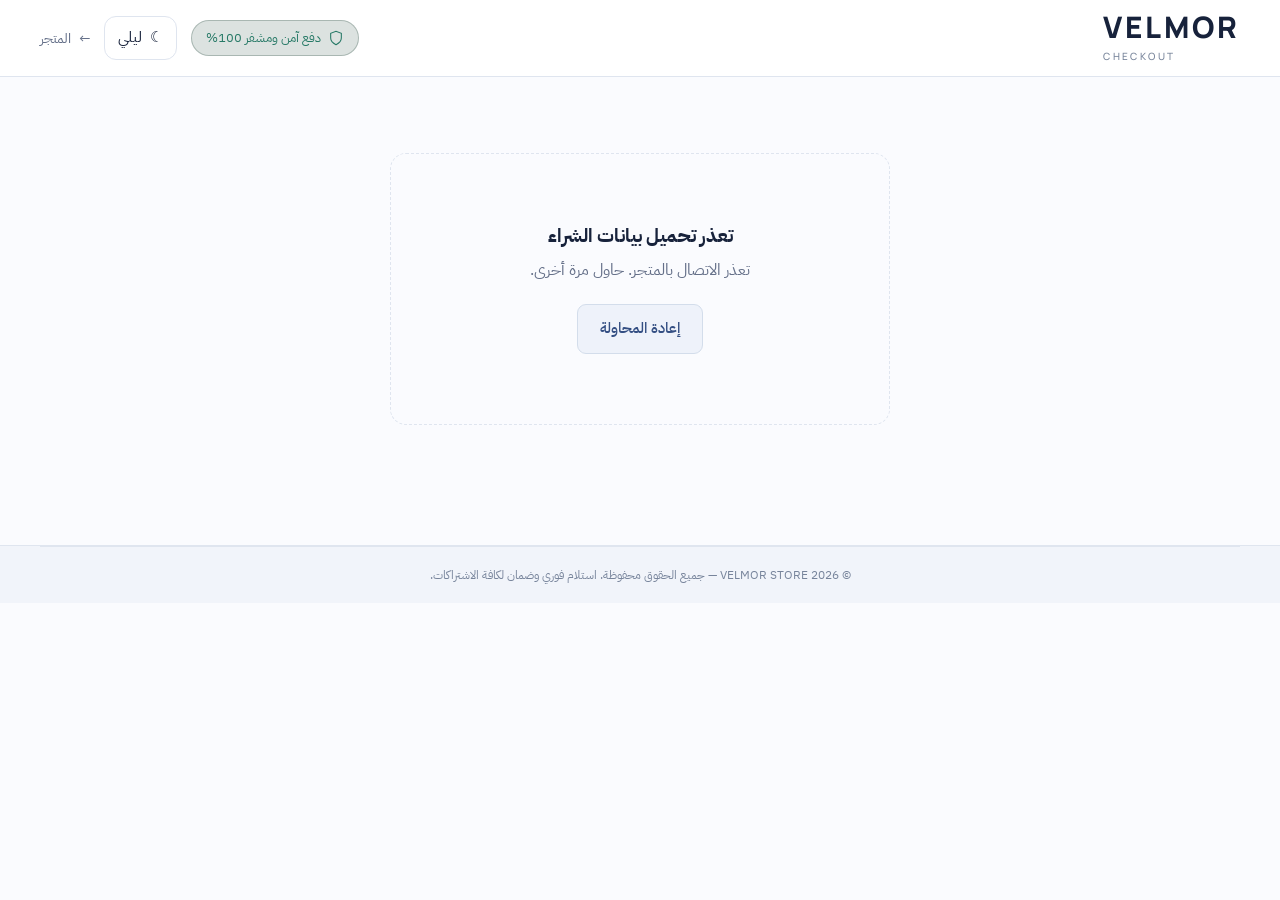
==== checkout.html @ 2fef89a9 "feat: dedicated checkout page, guest checkout, payment cards, obsidian dark theme, and private admin" ====
<!doctype html>
<html lang="ar" dir="rtl">
<head>
  <meta charset="utf-8">
  <meta name="viewport" content="width=device-width,initial-scale=1">
  <meta name="theme-color" content="#090d16">
  <title>VELMOR — إتمام الشراء والدفع السريع</title>
  <meta name="description" content="صفحة الشراء المباشر والدفع الآمن لاشتراكات VELMOR الرقمية.">
  <meta name="robots" content="noindex,nofollow">
  <link rel="icon" href="/velmor.jpg">
  <script src="/assets/theme.js"></script>
  <link rel="stylesheet" href="/assets/store.css">
  <script src="/assets/checkout.js" defer></script>
</head>
<body class="checkout-page">
  <header class="checkout-header">
    <div class="container">
      <a class="wordmark" href="/" dir="ltr">VELMOR<small>CHECKOUT</small></a>
      <div class="row" style="gap:14px;">
        <span class="checkout-secure-badge">
          <svg viewBox="0 0 24 24" style="width:16px;height:16px;"><path d="M12 22s8-4 8-10V5l-8-3-8 3v7c0 6 8 10 8 10z"/></svg>
          دفع آمن ومشفر 100%
        </span>
        <button class="theme-toggle icon-button" data-theme-toggle aria-label="تبديل الوضع">☾</button>
        <a href="/" class="checkout-back-link">
          <span aria-hidden="true">←</span> المتجر
        </a>
      </div>
    </div>
  </header>

  <main>
    <div id="checkout-app" class="container checkout-body">
      <div class="loading-state">جاري تجهيز بيانات الدفع…</div>
    </div>
  </main>

  <footer>
    <div class="container footer-bottom" style="justify-content:center;text-align:center;">
      <span>© <span id="year"></span> VELMOR STORE — جميع الحقوق محفوظة. استلام فوري وضمان لكافة الاشتراكات.</span>
    </div>
  </footer>

  <div id="toast" role="status" aria-live="polite"></div>
</body>
</html>
---- assets/store.css ----
@import url('https://fonts.googleapis.com/css2?family=IBM+Plex+Sans+Arabic:wght@400;500;600;700&family=Manrope:wght@400;500;600;700;800&display=swap');
:root{color-scheme:dark;--bg:#0a0a0c;--panel:#121215;--raised:#19191e;--text:#f2f2f4;--muted:#aaaab4;--line:#2a2a30;--accent:#6685ff;--accent-strong:#365cf5;--danger:#ff8f99;--success:#8cdbc2;font:16px 'IBM Plex Sans Arabic',sans-serif}
*{box-sizing:border-box}html{scroll-behavior:smooth;scroll-padding-top:108px}body{margin:0;background:var(--bg);color:var(--text);line-height:1.7}button,input,select,textarea{font:inherit}button,a{touch-action:manipulation}button{cursor:pointer;color:inherit;background:none;border:0}button:disabled{opacity:.5;cursor:not-allowed}a{color:inherit;text-decoration:none}input,select,textarea{min-width:0;color:var(--text);background:#101013;border:1px solid var(--line);border-radius:10px;padding:12px 14px;width:100%}textarea{resize:vertical;min-height:110px}:focus-visible{outline:2px solid var(--accent);outline-offset:3px}input[type=checkbox]{width:18px;height:18px;accent-color:var(--accent);vertical-align:middle}svg{width:22px;height:22px;fill:none;stroke:currentColor;stroke-width:1.6;flex-shrink:0}h1,h2,h3,p{margin:0}h1,h2,h3{line-height:1.35}img{max-width:100%}.container{width:min(1280px,calc(100% - 80px));margin-inline:auto}.announcement{background:#17171b;border-bottom:1px solid var(--line);font-size:.875rem;color:#c1c1c9}.announcement .container{display:flex;justify-content:space-between;padding-block:8px;gap:12px}.announcement-end{color:#92929e}.site-header{background:#0a0a0ce8;backdrop-filter:blur(18px);position:sticky;top:0;z-index:20;border-bottom:1px solid var(--line)}.header-row{display:flex;align-items:center;justify-content:space-between;gap:28px;min-height:92px}.wordmark{font:800 1.85rem/1.05 Manrope,sans-serif;letter-spacing:.1em;display:inline-block;flex-shrink:0}.wordmark sup{font-size:.75rem;letter-spacing:0;vertical-align:top;margin-inline-start:4px}.wordmark small{display:block;font:500 .625rem/1.8 Manrope,sans-serif;letter-spacing:.4em;margin-top:5px;color:var(--muted)}.desktop-nav{display:flex;gap:34px;align-items:center;color:var(--muted)}.desktop-nav a,.desktop-nav button{padding:16px 0;font-size:.9375rem}.desktop-nav .active{color:var(--text)}.header-actions{display:flex;align-items:center;gap:24px}.icon-button{display:inline-flex;align-items:center;gap:8px;font-size:.9375rem;min-height:44px}.cart-button{border:1px solid var(--line);padding:10px 14px;border-radius:10px;display:flex;align-items:center;gap:10px;font-size:.9375rem}.cart-button b{background:#2b2b34;min-width:23px;height:23px;border-radius:5px;font:600 .8125rem/23px Manrope;text-align:center}.hero{display:grid;grid-template-columns:1.03fr 1fr;gap:70px;padding-block:62px 48px;align-items:center}.eyebrow{font-size:.8125rem;letter-spacing:.06em;color:var(--muted);margin-bottom:15px}.eyebrow[dir=ltr]{font-family:Manrope;letter-spacing:.17em;font-size:.75rem}.hero h1{font-size:clamp(2.75rem,4.4vw,4rem);font-weight:600;line-height:1.24;letter-spacing:-.04em}.hero h1 span{color:#9fa4b5}.hero-copy>p:not(.eyebrow){color:var(--muted);max-width:430px;margin:20px 0 28px;line-height:1.9}.button{display:inline-flex;align-items:center;justify-content:center;gap:26px;border:1px solid transparent;min-height:48px;padding:11px 22px;border-radius:9px;font-size:.9375rem;font-weight:500;transition:background .18s,transform .18s}.button:hover{transform:translateY(-1px)}.primary{background:var(--accent-strong);color:white}.primary:hover{background:#456aff}.secondary{background:#1a1a20;border-color:#363640}.quiet{border-color:var(--line)}.danger{background:#391f26;color:var(--danger);border-color:#58303c}.hero-feature{border:1px solid #3b3b48;border-radius:22px;overflow:hidden;background:radial-gradient(ellipse at 45% 25%,#2c2c3c,#18181f 50%,#121216);min-height:332px;display:flex;flex-direction:column}.feature-label,.feature-foot{display:flex;align-items:center;justify-content:space-between;gap:12px;padding:21px 25px;font-size:.8125rem;color:#c1c1cc}.feature-label span[dir=ltr]{font:500 .75rem Manrope;letter-spacing:.05em}.feature-foot{border-top:1px solid #ffffff12;color:#9999a9;padding-block:14px}.feature-foot>span:last-child{color:var(--accent);font-size:1.5rem;line-height:1}.featured-loading{padding:80px 24px;color:var(--muted)}.feature-product{display:flex;align-items:center;justify-content:center;gap:32px;min-height:222px;padding:25px;width:100%;text-align:right}.feature-product img{height:118px;width:118px;object-fit:contain;filter:drop-shadow(0 14px 24px #0005)}.feature-info{max-width:240px}.feature-info h2{font:700 2rem/1.25 Manrope,'IBM Plex Sans Arabic';margin-bottom:8px;overflow-wrap:anywhere}.feature-info p{font-size:.9375rem;color:#c1c1cd}.feature-info b{display:inline-block;margin-top:15px;font:500 .8125rem Manrope;border:1px solid #ffffff25;border-radius:6px;padding:4px 8px;color:#c9cbd8}.benefit-strip{display:grid;grid-template-columns:repeat(3,1fr);padding-block:22px;border-block:1px solid var(--line);gap:20px}.benefit-strip>div{display:flex;align-items:center;gap:16px;font-size:.9375rem}.benefit-strip>div+div{border-inline-start:1px solid var(--line);padding-inline-start:28px}.benefit-strip small{display:block;color:var(--muted);font-size:.8125rem;margin-top:2px}.line-icon{font-size:1.8rem;color:#babcca}.catalog-section{padding-block:50px 60px}.section-heading{display:flex;justify-content:space-between;align-items:flex-end;gap:20px;margin-bottom:26px}.section-heading .eyebrow{margin-bottom:8px}.section-heading h2,.help-section h2{font-size:2rem;font-weight:500;letter-spacing:-.02em}.section-heading h2 span{color:var(--muted)}.item-count{font-size:.875rem;color:var(--muted)}.catalog-toolbar{display:flex;gap:14px;align-items:center;margin-bottom:18px}.search-box{display:flex;gap:10px;align-items:center;border:1px solid var(--line);padding-inline:16px;border-radius:10px;background:var(--panel);flex:1;max-width:590px;color:var(--muted)}.search-box input{border:0;background:transparent;padding-inline:0;font-size:.9375rem;min-height:48px}.search-box:focus-within{border-color:var(--accent)}.search-box input:focus{outline:0}.sort-label{margin-inline-start:auto;min-width:170px}.sort-label select{font-size:.875rem;height:50px}.availability{white-space:nowrap;font-size:.875rem;color:var(--muted);display:flex;gap:8px;align-items:center}.category-tabs{display:flex;gap:8px;overflow:auto;scrollbar-width:thin;margin-bottom:25px;padding-bottom:10px}.category-tab{white-space:nowrap;padding:9px 17px;border:1px solid var(--line);border-radius:8px;font-size:.875rem;color:var(--muted)}.category-tab:hover{border-color:#6c6c78;color:white}.category-tab.selected{color:#101014;background:#eeeef2;border-color:#eeeef2}.product-grid{display:grid;grid-template-columns:repeat(4,minmax(0,1fr));gap:20px}.product-card{border:1px solid var(--line);border-radius:14px;background:var(--panel);overflow:hidden;display:flex;flex-direction:column;transition:border-color .2s,transform .2s}.product-card:hover{border-color:#525264;transform:translateY(-3px)}.product-art{height:168px;display:flex;align-items:center;justify-content:center;position:relative;background:radial-gradient(ellipse,color-mix(in srgb,var(--brand-color,#758dff) 12%,#18181d),#151519 76%);width:100%;overflow:hidden;border-bottom:1px solid #ffffff08}.product-art img{width:78px;height:78px;object-fit:contain;transition:transform .25s}.product-art:hover img{transform:scale(1.07)}.product-art img.cover{width:100%;height:100%;object-fit:cover}.product-badge{position:absolute;top:12px;right:12px;background:#111116dd;border:1px solid #ffffff18;color:#ced0d9;font-size:.75rem;padding:3px 8px;border-radius:5px}.product-badge.soldout{color:#efacb4}.product-content{padding:20px 18px 17px;display:flex;flex-direction:column;flex:1}.product-category{font-size:.75rem;color:#9696a3;margin-bottom:5px}.product-content h3{font-size:1.05rem;font-weight:500;min-height:2.9em;overflow-wrap:anywhere}.product-content h3 button{padding:0;text-align:start;font:inherit}.product-excerpt{font-size:.875rem;color:var(--muted);display:-webkit-box;-webkit-box-orient:vertical;-webkit-line-clamp:2;overflow:hidden;margin-top:7px;min-height:2.9em}.product-meta{display:flex;gap:8px;align-items:center;font-size:.8125rem;color:#b5b5c2;margin-top:16px;padding-top:12px;border-top:1px solid #ffffff0a}.stock-dot{height:5px;width:5px;background:var(--success);border-radius:50%}.product-buy{margin-top:15px;display:flex;justify-content:space-between;align-items:center;gap:12px}.price{font:700 1.3rem Manrope,sans-serif;direction:ltr;display:inline-flex;align-items:baseline;gap:5px}.price small{font:400 .8125rem 'IBM Plex Sans Arabic'}.add-button{height:40px;min-width:40px;border:1px solid #40404c;border-radius:8px;background:#222229;display:flex;align-items:center;justify-content:center;font-size:1.4rem;line-height:1}.add-button:hover{background:var(--accent-strong);border-color:var(--accent-strong)}.loading-state,.empty-state{grid-column:1/-1;text-align:center;padding:70px 20px;border:1px dashed var(--line);border-radius:16px;color:var(--muted)}.empty-state h3{color:var(--text);margin-bottom:8px}.empty-state .button{margin-top:20px}.help-section{display:grid;grid-template-columns:.8fr 1.2fr;gap:90px;border-top:1px solid var(--line);padding-block:50px 65px}.help-section h2{margin-bottom:24px}.faq-list details{border-bottom:1px solid var(--line);padding:19px 0}.faq-list summary{cursor:pointer;padding-inline-end:30px}.faq-list p{color:var(--muted);font-size:.9375rem;line-height:1.9;padding-top:16px}footer{border-top:1px solid var(--line);background:#0e0e11}.footer-top{display:flex;align-items:center;gap:32px;padding-block:35px}.footer-top .wordmark{font-size:1.5rem}.footer-top p{color:var(--muted);font-size:.875rem}.footer-top nav{display:flex;gap:22px;flex-wrap:wrap;margin-inline-start:auto;font-size:.875rem;color:var(--muted)}.footer-top nav button{padding:0;font:inherit}.footer-bottom{display:flex;justify-content:space-between;gap:20px;border-top:1px solid var(--line);padding-block:18px;color:#888895;font-size:.75rem}.mobile-nav{display:none}.sr-only{position:absolute;width:1px;height:1px;padding:0;margin:-1px;overflow:hidden;clip:rect(0,0,0,0);white-space:nowrap;border:0}.skip-link{position:fixed;top:-100px;right:15px;z-index:100;background:var(--accent-strong);padding:10px}.skip-link:focus{top:10px}dialog{color:var(--text);background:var(--panel);border:1px solid #484852;border-radius:20px;padding:0;width:min(760px,calc(100% - 32px));max-height:90dvh;overflow:auto;box-shadow:0 30px 120px #0008}dialog::backdrop{background:#000b;backdrop-filter:blur(7px)}dialog.wide{width:min(990px,calc(100% - 32px))}.modal-header{display:flex;align-items:center;justify-content:space-between;gap:20px;padding:20px 28px;border-bottom:1px solid var(--line);position:sticky;top:0;background:var(--panel);z-index:2}.modal-header h2{font-size:1.2rem;font-weight:500}.close-button{font-size:1.8rem;line-height:1;width:36px;justify-content:center}#modal-body{padding:26px 28px}.detail-layout{display:grid;grid-template-columns:.8fr 1.2fr;gap:30px}.detail-art{background:radial-gradient(ellipse,#30303f,#1a1a22);border:1px solid var(--line);border-radius:15px;min-height:260px;display:flex;justify-content:center;align-items:center;padding:25px}.detail-art img{max-height:250px;object-fit:contain}.detail-layout h3{font-size:1.65rem;margin-block:8px 18px}.detail-facts{display:grid;gap:9px;margin-block:20px}.detail-facts>div{display:flex;justify-content:space-between;gap:20px;font-size:.875rem;padding-bottom:8px;border-bottom:1px solid var(--line)}.detail-facts span:first-child{color:var(--muted)}.product-description{line-height:1.95;font-size:1rem;white-space:pre-wrap;overflow-wrap:anywhere;padding-block:22px}.product-description a{color:var(--accent);text-decoration:underline}.product-description blockquote{margin:0;padding-inline:18px;border-inline-start:2px solid var(--accent)}.detail-tabs{display:flex;gap:24px;border-bottom:1px solid var(--line);margin-top:25px}.detail-tabs button{padding:12px 0;color:var(--muted)}.detail-tabs button[aria-selected=true]{color:var(--text);border-bottom:2px solid var(--accent)}.full{width:100%}.form-grid{display:grid;gap:18px}.form-grid label,.field{display:block;font-size:.875rem}.form-grid label>input,.form-grid label>textarea,.form-grid label>select,.field>input,.field>select,.field>textarea{margin-top:6px}.form-grid small,.hint{display:block;color:var(--muted);font-size:.8125rem;line-height:1.8}.form-error{color:var(--danger);font-size:.9375rem;white-space:pre-wrap}.form-error:empty{display:none}.notice{padding:15px 18px;border:1px solid #384269;background:#1a2038;border-radius:10px;color:#c2cfff;font-size:.875rem;margin-bottom:20px}.notice.success{background:#172823;border-color:#2c574a;color:var(--success)}.form-tabs{display:flex;border-bottom:1px solid var(--line);margin-bottom:24px}.form-tabs button{flex:1;padding:12px}.form-tabs button.selected{border-bottom:2px solid var(--accent);color:var(--accent)}.text-button{color:var(--accent);text-decoration:underline;padding:0;font-size:.875rem}.stack{display:grid;gap:16px}.row{display:flex;align-items:center;justify-content:space-between;gap:16px}.muted{color:var(--muted)}.cart-item{display:grid;grid-template-columns:55px 1fr auto;gap:16px;padding:18px 0;border-bottom:1px solid var(--line);align-items:center}.cart-item img{width:50px;height:50px;object-fit:contain}.cart-item h3{font-size:1rem}.cart-item p{font-size:.875rem;color:var(--muted)}.quantity-control{display:flex;align-items:center;border:1px solid var(--line);border-radius:8px;margin-top:10px;width:max-content}.quantity-control button{min-width:36px;min-height:36px;font-size:1.2rem}.quantity-control span{min-width:30px;text-align:center;font-family:Manrope}.purchase-summary{background:#1a1a21;padding:20px;border-radius:12px;display:grid;gap:12px;margin-top:22px}.form-inline{display:flex;gap:10px;margin-top:18px}.form-inline input{flex:1}.account-card{border:1px solid var(--line);padding:20px;border-radius:13px}.account-card h3{margin-bottom:5px;font-size:1.1rem}.account-actions{display:grid;grid-template-columns:1fr 1fr;gap:12px}.order-card{border:1px solid var(--line);border-radius:12px;padding:18px;display:grid;gap:12px}.order-card .row{flex-wrap:wrap}.order-card h3{font-size:1rem}.status{font-size:.8125rem;padding:4px 9px;border-radius:6px;background:#292936;color:#cccadf}.status.delivered,.status.approved{background:#193b2f;color:#a4e4cb}.status.pending_payment,.status.pending{background:#3a3020;color:#efd096}.status.cancelled,.status.rejected{background:#39222b;color:#efacb8}.delivery-data{white-space:pre-wrap;overflow-wrap:anywhere;background:#09090d;border:1px solid var(--line);border-radius:8px;padding:16px;direction:ltr;text-align:left;font:400 .9375rem/1.8 monospace}.payment-instructions{white-space:pre-wrap;line-height:1.9;padding:18px;border:1px solid var(--line);border-radius:10px;font-size:.9375rem}.support-message{background:#1b1b23;border-radius:10px;padding:15px;font-size:.9375rem;white-space:pre-wrap}.support-message.admin{border-inline-start:3px solid var(--accent)}#toast{position:fixed;bottom:24px;left:50%;transform:translate(-50%,20px);background:#eeeef2;color:#131318;border-radius:10px;padding:12px 24px;z-index:100;opacity:0;pointer-events:none;transition:.2s;font-size:.9375rem;max-width:calc(100% - 32px)}#toast.visible{opacity:1;transform:translate(-50%,0)}
@media(max-width:1100px){.container{width:calc(100% - 48px)}.hero{gap:30px}.desktop-nav{gap:20px}.product-grid{grid-template-columns:repeat(3,minmax(0,1fr))}.feature-product{gap:20px}.feature-info h2{font-size:1.8rem}.feature-product img{width:100px;height:100px}.footer-top{flex-wrap:wrap}.footer-top nav{margin-inline-start:0}}
@media(max-width:760px){.container{width:calc(100% - 32px)}.announcement-end,.desktop-nav{display:none}.announcement .container{justify-content:center;font-size:.75rem}.header-row{min-height:76px;gap:12px}.wordmark{font-size:1.5rem}.wordmark small{font-size:.6rem}.header-actions{gap:15px}.header-actions .icon-button span,.cart-button>span{display:none}.cart-button{padding:8px 10px}.hero{grid-template-columns:1fr;gap:25px;padding-block:35px 28px}.hero h1{font-size:3rem}.hero-copy>p:not(.eyebrow){max-width:490px;margin-block:15px 20px}.hero-feature{min-height:235px}.feature-label{padding:14px 20px}.feature-label span[dir=ltr]{font-size:.75rem}.feature-product{min-height:160px;gap:35px;padding:12px 20px}.feature-product img{width:88px;height:88px}.feature-info h2{font-size:1.65rem}.feature-foot{padding:9px 20px;font-size:.75rem}.benefit-strip{grid-template-columns:1fr;gap:16px;padding-block:20px}.benefit-strip>div+div{border:0;padding:0}.benefit-strip>div{font-size:.875rem;gap:15px}.benefit-strip small{font-size:.8125rem}.line-icon{font-size:1.5rem;width:27px}.catalog-section{padding-block:32px 35px}.section-heading h2,.help-section h2{font-size:1.7rem}.section-heading{align-items:center;margin-bottom:22px}.section-heading .eyebrow,.item-count{font-size:.8125rem}.catalog-toolbar{flex-wrap:wrap;gap:10px}.search-box{max-width:none;flex-basis:100%}.sort-label{margin:0;min-width:160px;flex:1}.availability{font-size:.875rem}.category-tabs{margin-bottom:15px}.category-tab{font-size:.875rem;padding:8px 14px}.product-grid{grid-template-columns:repeat(2,minmax(0,1fr));gap:12px}.product-art{height:132px}.product-art img{width:62px;height:62px}.product-badge{font-size:.75rem;top:9px;right:9px}.product-content{padding:13px 12px}.product-content h3{font-size:1rem}.product-excerpt{display:none}.product-meta{font-size:.75rem;margin-top:12px;gap:5px}.product-buy{margin-top:12px;gap:4px}.price{font-size:1.05rem}.price small{font-size:.75rem}.add-button{min-width:35px;height:35px}.help-section{grid-template-columns:1fr;gap:22px;padding-block:32px}.help-section h2 br{display:none}.help-section h2{margin-bottom:17px}.footer-top{gap:20px;padding-block:26px}.footer-top p{font-size:.875rem}.footer-top nav{gap:18px}.footer-bottom{font-size:.75rem;flex-direction:column;gap:4px;padding-bottom:85px}.mobile-nav{display:flex;position:fixed;bottom:0;width:100%;background:#15151bef;backdrop-filter:blur(16px);border-top:1px solid #373742;justify-content:space-around;z-index:30;padding:10px 8px max(12px,env(safe-area-inset-bottom));font-size:.875rem}.mobile-nav>*{min-height:38px;display:flex;align-items:center;padding:0 10px;gap:6px}.mobile-nav span{background:var(--accent-strong);border-radius:5px;min-width:18px;text-align:center;font-size:.75rem}#toast{bottom:85px}#modal-body{padding:22px 18px}.modal-header{padding:16px 18px}.detail-layout{grid-template-columns:1fr;gap:22px}.detail-art{min-height:170px;max-height:230px}.detail-art img{max-height:150px}.detail-layout h3{font-size:1.5rem}.cart-item{grid-template-columns:40px 1fr auto;gap:10px}.cart-item img{width:36px;height:36px}.account-actions{grid-template-columns:1fr}}
@media(prefers-reduced-motion:reduce){html{scroll-behavior:auto}*,*::before,*::after{transition:none!important;animation:none!important}}
/* VELMOR light identity */
:root{color-scheme:light;--bg:#fafbfe;--panel:#ffffff;--raised:#f1f4fa;--text:#17223b;--muted:#657089;--line:#dfe5ef;--accent:#4c64c9;--accent-strong:#365bd6;--danger:#b63e53;--success:#267966}
.announcement{background:#edf1fa;color:#4b5f86}.announcement-end{color:#637498}.site-header{background:#ffffffed}.wordmark small{color:#77849a}.cart-button{background:white}.cart-button b{background:#e9eefb;color:#3855ae}.hero h1 span{color:#4263b8}.hero-feature{border-color:#d5dfef;background:radial-gradient(ellipse at 35% 20%,#ffffff,#edf2fc 55%,#e1e9f8);box-shadow:0 14px 45px #3c5a9110}.feature-label{color:#52698d}.feature-foot{color:#637699;border-top-color:#d2ddef}.feature-foot>span:last-child{color:#4963b4}.feature-info p{color:#65789c}.feature-info b{border-color:#c2cfe7;color:#5870a0}.feature-product img{filter:drop-shadow(0 10px 20px #607fa52a)}.line-icon{color:#5c76b3}.secondary{background:#eef2fa;border-color:#d3ddeb;color:#344f83}.secondary:hover{background:#e6edf9}.primary{color:#fff}.danger{background:#fff0f3;border-color:#ecc9d2;color:#a82d46}.search-box{background:#fff}.category-tab{background:#fff}.category-tab:hover{color:#324a7c;border-color:#849bc7}.category-tab.selected{background:#263e72;color:#fff;border-color:#263e72}.product-card{background:#fff;box-shadow:0 4px 20px #23497006}.product-card:hover{border-color:#9bb0d8;box-shadow:0 12px 32px #23497012}.product-art{background:radial-gradient(ellipse,color-mix(in srgb,var(--brand-color,#758dff) 10%,white),#f3f6fc 80%);border-bottom-color:#e8edf5}.product-art img{border-radius:12px}.product-badge{background:#ffffffed;border-color:#dde5f0;color:#49617f}.product-badge.soldout{background:#fff4f5;color:#9b4658}.product-category{color:#77849a}.product-meta{border-top-color:#edf0f6;color:#65748e}.add-button{background:#edf2fc;border-color:#d3ddee;color:#31519d}.add-button:hover{color:#fff}.help-section{background:transparent}footer{background:#f1f4fa}.footer-bottom{color:#77849b}.mobile-nav{background:#fffffff0;border-top-color:#d8e1ef}.mobile-nav span{color:white}input,select,textarea{background:#fff;border-color:var(--line);color:var(--text)}dialog{background:#fff;border-color:#d2ddef;box-shadow:0 30px 120px #213b6a30}dialog::backdrop{background:#233b6b55}.detail-art{background:radial-gradient(ellipse,#fff,#edf2fb);border-color:#dde5f2}.purchase-summary{background:#f1f4fb}.quantity-control{background:#fff}.delivery-data{background:#f4f7fc;border-color:#dce4f2;color:#213c68}.notice{background:#edf3ff;border-color:#cbd9f5;color:#3a589a}.notice.success{background:#edf8f2;border-color:#c2dfd0;color:#256c50}.status{background:#eef0f8;color:#5d6588}.status.pending_payment,.status.pending{background:#fff4dd;color:#8a631d}.status.delivered,.status.approved{background:#e9f6ee;color:#2a7454}.status.cancelled,.status.rejected{background:#fceef1;color:#ac4560}.support-message{background:#f2f5fc}.support-message.admin{background:#edf2ff}.form-tabs button.selected{color:#3d5db8}#toast{background:#263f73;color:white;border:1px solid #3c568b}
.admin-body{background:#f7f9fd}.admin-sidebar,.admin-topbar{background:#fff}.admin-sidebar nav button{color:#697892}.admin-sidebar nav button.selected{background:#edf2fe;border-color:#cfdbf4;color:#3354a3}.admin-sidebar nav button span:first-child{color:#8794ac}.admin-panel,.stat-card{background:#fff}.admin-panel th{background:#f4f7fc;color:#6b7994}.admin-panel td{border-bottom-color:#edf1f8}.admin-panel tbody tr:hover{background:#f9fbff}.admin-login{background:#fff;border-color:#dae3f1;box-shadow:0 20px 70px #385b9110}.admin-alert{background:#fff6e3;border-color:#eddcbd;color:#86632c}.admin-compact{color:#63718e}.review-block{background:#f8faff;border-color:#dfe7f5}.receipt-image{background:#f4f7fc}.inline-note{background:#edf1fa;color:#526486}.admin-sidebar{box-shadow:none}
@media(max-width:760px){.admin-sidebar.open{box-shadow:-30px 0 100px #314b7040}.feature-label span[dir=ltr]{font-size:.75rem}}

/* Digital subscription storefront and optional navy night theme. */
body:not(.admin-body){padding-bottom:100px}.header-row{direction:rtl}.header-row>.wordmark{order:0;margin-inline-end:auto}.header-actions{order:2}.desktop-nav{order:1}.subscription-intro{display:block;padding-block:36px 24px}.subscription-intro .hero-copy{max-width:820px}.subscription-intro h1{font-size:clamp(2rem,3.5vw,3.1rem)}.subscription-intro h1 br{display:none}.subscription-intro h1 span{margin-inline-start:12px}.subscription-intro .hero-copy>p:not(.eyebrow){max-width:650px;margin:14px 0 18px}.subscription-intro .button,.subscription-intro .eyebrow{display:none}.benefit-strip{margin-top:0;padding-block:18px}.catalog-section{padding-top:30px}.category-tabs{margin:18px 0 24px;scroll-margin-top:125px}.add-button{width:auto;min-width:100px;padding:9px 14px;font-size:.875rem;white-space:nowrap}.theme-toggle{border:1px solid var(--line);border-radius:12px;padding:8px 13px;min-height:44px}.bottom-nav{position:fixed;bottom:16px;left:50%;transform:translateX(-50%);width:min(620px,calc(100% - 32px));display:grid;grid-template-columns:repeat(5,1fr);z-index:25;border:1px solid var(--line);background:#fffffff2;box-shadow:0 8px 35px #34517a1c;border-radius:20px;padding:7px;backdrop-filter:blur(18px)}.bottom-nav>a,.bottom-nav>button{display:flex;flex-direction:column;align-items:center;justify-content:center;gap:3px;padding:7px 3px;min-height:56px;border-radius:13px;font-size:.875rem;color:var(--muted)}.bottom-nav .selected{background:#edf2ff;color:var(--accent-strong)}.bottom-nav svg{width:21px;height:21px}.admin-theme-toggle{position:fixed;bottom:20px;left:20px;z-index:45;background:var(--panel);color:var(--text);box-shadow:0 5px 24px #34517a20}.payment-amount{font-weight:600;line-height:1.8}.payment-target{direction:ltr;unicode-bidi:isolate;overflow-wrap:anywhere}.source-note{font-size:.875rem;color:var(--muted)}
:root[data-theme=dark]{color-scheme:dark;--bg:#090d16;--panel:#0e1626;--raised:#141f33;--text:#f0f4fc;--muted:#8b9bb4;--line:#1c2a42;--accent:#7b9cff;--accent-strong:#3b68f5;--danger:#ff8597;--success:#4ade80}
[data-theme=dark] body,[data-theme=dark] .admin-body{background:var(--bg);color:var(--text)}[data-theme=dark] .site-header{background:#090d16f0;border-bottom-color:var(--line)}[data-theme=dark] .announcement,[data-theme=dark] footer,[data-theme=dark] .purchase-summary,[data-theme=dark] .support-message{background:#0c1322;color:var(--muted);border-color:var(--line)}[data-theme=dark] .announcement-end,[data-theme=dark] .hero h1 span{color:#93b4ff}[data-theme=dark] .product-card,[data-theme=dark] dialog,[data-theme=dark] .admin-sidebar,[data-theme=dark] .admin-topbar,[data-theme=dark] .admin-panel,[data-theme=dark] .stat-card,[data-theme=dark] .admin-login{background:var(--panel);border-color:var(--line);box-shadow:0 8px 28px #00000030}[data-theme=dark] .product-art,[data-theme=dark] .detail-art{background:radial-gradient(ellipse at center,#1c2b45 0%,#0f1828 85%);border-color:var(--line)}[data-theme=dark] .product-art img,[data-theme=dark] .detail-art img{background:#f0f4fc;border-radius:18px;padding:8px}[data-theme=dark] input,[data-theme=dark] select,[data-theme=dark] textarea,[data-theme=dark] .quantity-control{background:#111a2c;color:var(--text);border-color:var(--line)}[data-theme=dark] .bottom-nav{background:#0e1626f2;border-color:var(--line);box-shadow:0 10px 35px #00000060}[data-theme=dark] .bottom-nav .selected,[data-theme=dark] .admin-sidebar nav button.selected{background:#1b2942;color:#9bb7ff;border-color:#2b3f63}[data-theme=dark] .secondary,[data-theme=dark] .add-button,[data-theme=dark] .category-tab.selected{background:#19273f;color:#e1ebfc;border-color:#2b3f63}[data-theme=dark] .category-tab{background:#10192a;border-color:var(--line);color:var(--muted)}[data-theme=dark] .category-tab:hover{background:#18253b;color:#fff}[data-theme=dark] .product-meta,[data-theme=dark] .product-category,[data-theme=dark] .feature-label,[data-theme=dark] .footer-bottom,[data-theme=dark] .admin-compact{color:var(--muted);border-color:var(--line)}[data-theme=dark] .product-badge{background:#16243b;color:#b8cdfb;border-color:#2a3e61}[data-theme=dark] .product-badge.soldout{background:#2b1820;color:#f8a5b2;border-color:#4a222e}[data-theme=dark] .notice,[data-theme=dark] .inline-note,[data-theme=dark] .support-message.admin{background:#121f36;border-color:#273e66;color:#cddcfc}[data-theme=dark] .notice.success{background:#0f2b23;border-color:#1e5243;color:#a3e9cb}[data-theme=dark] .delivery-data,[data-theme=dark] .review-block,[data-theme=dark] .receipt-image{background:#090e18;border-color:var(--line);color:#d7e4fa}[data-theme=dark] .admin-panel th,[data-theme=dark] th{background:#121c2e;color:var(--muted)}[data-theme=dark] .admin-panel td,[data-theme=dark] td{border-color:var(--line)}[data-theme=dark] .admin-panel tbody tr:hover,[data-theme=dark] tbody tr:hover{background:#131f34}[data-theme=dark] .admin-alert{background:#2b2214;color:#ebd1a0;border-color:#534024}[data-theme=dark] .danger{background:#301820;color:#ffadb9;border-color:#542735}[data-theme=dark] #toast{background:#162540;color:#ffffff;border-color:#2a3f63}
@media(max-width:760px){body:not(.admin-body){padding-bottom:calc(78px + env(safe-area-inset-bottom))}.bottom-nav{width:100%;left:0;bottom:0;transform:none;border-radius:18px 18px 0 0;padding:5px 8px calc(5px + env(safe-area-inset-bottom));border-bottom:0}.header-row{gap:12px;min-height:76px}.header-actions{gap:12px}.header-actions .icon-button span:not(#account-label){display:none}.header-row .wordmark{font-size:1.5rem}.subscription-intro{padding-block:24px 8px}.subscription-intro h1 br{display:block}.subscription-intro h1 span{margin:0}.subscription-intro .hero-copy>p:not(.eyebrow){font-size:.9375rem}.benefit-strip{display:none}.catalog-section{padding-top:24px}.product-buy{gap:8px;flex-wrap:wrap}.add-button{min-height:40px;min-width:98px}.bottom-nav>a,.bottom-nav>button{font-size:.8125rem}.section-heading{margin-bottom:12px}}

@media(max-width:760px){.header-actions #account-label{display:none}.header-row .wordmark{font-size:clamp(1.15rem,5vw,1.5rem);letter-spacing:.065em}.header-actions{gap:8px}}

/* A physical left wordmark, with an Arabic navigation group on the right. */
#modal.auth-modal{width:min(460px,calc(100% - 28px));max-height:94dvh}#modal.auth-modal #modal-body{padding:22px 26px}#modal.auth-modal .modal-header{padding:16px 22px}.auth-modal .auth-intro{margin-bottom:18px}.auth-modal .auth-symbol{width:40px;height:40px;margin-bottom:10px}.auth-modal .form-tabs{margin-bottom:18px}.auth-modal .form-grid{gap:16px}
@media(max-height:700px){#modal.auth-modal .auth-intro{display:none}#modal.auth-modal #modal-body{padding:16px 22px}#modal.auth-modal .form-tabs{margin-bottom:14px}#modal.auth-modal .auth-footer{margin-top:16px;padding-top:12px}}
[data-theme=dark] .desktop-nav .active,[data-theme=dark] .auth-footer a,[data-theme=dark] .password-reveal,[data-theme=dark] .auth-symbol{color:var(--accent)}
.header-row{display:grid;grid-template-columns:auto 1fr auto;direction:ltr;gap:32px;min-height:100px}
.header-row>.wordmark{grid-column:1;grid-row:1;order:initial;margin:0;justify-self:start;font-size:1.65rem;letter-spacing:.08em}
.header-row>.desktop-nav{grid-column:2;grid-row:1;order:initial;justify-self:end;direction:rtl;gap:28px}
.header-row>.header-actions{grid-column:3;grid-row:1;order:initial;direction:rtl;gap:20px;border-left:1px solid var(--line);padding-left:24px}
.wordmark small{font-size:.625rem;letter-spacing:.24em;margin-top:5px}
.desktop-nav>a,.desktop-nav>button{min-height:44px;display:flex;align-items:center;font-size:.9375rem}
.desktop-nav .active{color:var(--accent-strong);position:relative}
.desktop-nav .active:after{content:'';position:absolute;bottom:0;inset-inline:8px;height:2px;background:currentColor;border-radius:5px}
.subscription-intro{padding-block:28px 12px}.subscription-intro .hero-copy{max-width:100%}.subscription-intro h1{font-size:clamp(1.8rem,3vw,2.55rem);line-height:1.5}.subscription-intro .hero-copy>p:not(.eyebrow){margin:8px 0 12px;max-width:850px}.benefit-strip{display:none}
.catalog-section{padding-top:16px}.section-heading{margin-bottom:16px}.section-heading h2{font-size:1.65rem}.section-heading .eyebrow{display:none}
.category-tabs{flex-wrap:wrap;overflow:visible;gap:8px;margin:16px 0 20px;padding-bottom:0}.category-tab{padding:8px 16px;border-radius:10px;min-height:42px;font-size:.875rem}.category-tab.selected{background:var(--accent-strong);border-color:var(--accent-strong);color:white}
.catalog-toolbar{padding:14px;background:var(--panel);border:1px solid var(--line);border-radius:16px;gap:16px;margin-bottom:24px}.search-box{background:var(--raised);border:1px solid var(--line);border-radius:11px}.search-box input{background:transparent!important;border:0;box-shadow:none;min-width:0}.search-box:focus-within{outline:2px solid var(--accent-strong);outline-offset:2px}.search-box input:focus{outline:none}.availability input{accent-color:var(--accent-strong)}
[data-theme=dark] .search-box{background:var(--raised)}[data-theme=dark] .search-box input::placeholder{color:#afc0db}[data-theme=dark] .category-tab.selected{background:#4767cd;border-color:#7592ee;color:white}
.auth-intro{text-align:center;margin-bottom:24px}.auth-symbol{display:grid;place-items:center;width:48px;height:48px;margin:0 auto 12px;border-radius:15px;background:var(--raised);color:var(--accent-strong);font-size:1.6rem;font-weight:750;font-family:Arial,sans-serif}.auth-intro h3{font-size:1.5rem;margin:0 0 8px}.auth-intro p{color:var(--muted);font-size:.9375rem;margin:0 auto;max-width:380px}.form-tabs{display:grid;grid-template-columns:1fr 1fr;border:0;background:var(--raised);border-radius:12px;padding:5px;margin-bottom:24px}.form-tabs button{border:0;border-radius:9px;padding:10px;min-height:44px;font-weight:600;color:var(--muted)}.form-tabs button.selected{background:var(--panel);color:var(--text);box-shadow:0 2px 8px #10213c12}.form-grid>label{gap:8px;font-size:.9375rem}.form-grid input:not([type=checkbox]){min-height:50px}.form-grid input::placeholder{font-size:.875rem;color:var(--muted);opacity:.8}.auth-forgot{justify-self:start;margin-top:-4px}.form-grid .terms-check{display:flex;align-items:flex-start;gap:10px}.terms-check input{width:18px;min-height:18px;margin-top:5px;flex-shrink:0;accent-color:var(--accent-strong)}.terms-check span{font-weight:400;line-height:1.8}.auth-footer{display:flex;justify-content:space-between;gap:16px;border-top:1px solid var(--line);margin-top:24px;padding-top:18px;font-size:.875rem;color:var(--muted)}.auth-footer a{color:var(--accent-strong);font-weight:600}.password-field{position:relative;display:block}.password-field input{width:100%;padding-right:76px}.password-reveal{position:absolute;right:8px;top:50%;transform:translateY(-50%);min-height:36px;padding:5px 10px;border-radius:7px;color:var(--accent-strong);font-size:.8125rem;background:var(--raised)}.admin-login-tag{display:block;width:fit-content;margin:30px 0 14px;background:var(--raised);padding:5px 12px;border-radius:7px;font-size:.8125rem;color:var(--muted)}.admin-login h1{font-size:1.8rem;line-height:1.5}.admin-login>p{font-size:.9375rem;margin:6px 0 26px;color:var(--muted)}.admin-login{max-width:460px;border-radius:24px;padding:36px!important}.form-error:empty{display:none}
@media(max-width:1000px) and (min-width:761px){.header-row{gap:20px}.header-row>.desktop-nav{gap:18px}.header-row>.header-actions{padding-left:16px;gap:12px}.header-row>.wordmark{font-size:1.4rem}}
@media(max-width:760px){.header-row{grid-template-columns:minmax(0,1fr) auto;min-height:78px;gap:16px}.header-row>.header-actions{grid-column:2;border:0;padding:0;gap:8px}.header-row>.desktop-nav{display:none}.header-row>.wordmark{font-size:clamp(1rem,4.6vw,1.4rem)}.wordmark small{font-size:.5rem;letter-spacing:.17em}.subscription-intro{padding-block:20px 4px}.subscription-intro h1{font-size:1.8rem}.subscription-intro h1 span{display:block}.subscription-intro .hero-copy>p:not(.eyebrow){font-size:.9375rem;line-height:1.8}.category-tabs{flex-wrap:nowrap;overflow-x:auto;scrollbar-width:none;margin:12px 0 16px;padding:2px}.category-tabs::-webkit-scrollbar{display:none}.category-tab{flex-shrink:0}.catalog-toolbar{padding:12px;gap:12px;margin-bottom:18px}.sort-label select{font-size:.8125rem}.catalog-section{padding-top:14px}.section-heading h2{font-size:1.5rem}.admin-login{margin:32px auto;padding:26px!important;max-width:calc(100% - 32px)}.auth-intro{margin-bottom:20px}.auth-footer{font-size:.8125rem}}

/* Standalone Checkout Page */
.checkout-header{background:var(--panel);border-bottom:1px solid var(--line);position:sticky;top:0;z-index:20;backdrop-filter:blur(16px)}
.checkout-header .container{display:flex;align-items:center;justify-content:space-between;min-height:76px;gap:20px}
.checkout-back-link{display:inline-flex;align-items:center;gap:8px;font-size:.9rem;color:var(--muted);transition:color .18s}
.checkout-back-link:hover{color:var(--text)}
.checkout-secure-badge{display:inline-flex;align-items:center;gap:7px;font-size:.8125rem;color:var(--success);background:#103b2925;padding:6px 14px;border-radius:20px;border:1px solid #103b2940}
.checkout-body{padding-block:36px 80px}
.checkout-grid{display:grid;grid-template-columns:1.15fr .85fr;gap:32px;align-items:start}
.checkout-card{background:var(--panel);border:1px solid var(--line);border-radius:18px;padding:26px;box-shadow:0 4px 20px #00000008;margin-bottom:24px}
.checkout-card-header{display:flex;align-items:center;gap:12px;margin-bottom:20px;padding-bottom:14px;border-bottom:1px solid var(--line)}
.checkout-step-num{display:grid;place-items:center;width:28px;height:28px;border-radius:50%;background:var(--accent-strong);color:white;font-weight:700;font-size:.85rem;font-family:Manrope}
.checkout-card-header h2{font-size:1.15rem;font-weight:600}
.checkout-reassurance{display:flex;align-items:center;gap:10px;padding:12px 16px;border-radius:10px;background:var(--raised);font-size:.875rem;color:var(--muted);margin-bottom:20px}
.checkout-reassurance svg{width:18px;height:18px;color:var(--accent-strong)}

/* Payment Methods Grid */
.payment-cards-grid{display:grid;grid-template-columns:repeat(auto-fit, minmax(200px, 1fr));gap:12px;margin-bottom:20px}
.payment-card-item{position:relative;border:1.5px solid var(--line);border-radius:14px;padding:16px;cursor:pointer;background:var(--raised);transition:border-color .18s,background .18s,transform .15s;display:flex;flex-direction:column;gap:8px;text-align:right}
.payment-card-item:hover{border-color:var(--accent);transform:translateY(-1px)}
.payment-card-item.selected{border-color:var(--accent-strong);background:color-mix(in srgb, var(--accent-strong) 10%, var(--raised));box-shadow:0 0 0 2px color-mix(in srgb, var(--accent-strong) 30%, transparent)}
.payment-card-top{display:flex;align-items:center;justify-content:space-between;gap:8px}
.payment-card-badge{font-size:.7rem;font-weight:600;padding:3px 8px;border-radius:6px;background:var(--panel);border:1px solid var(--line);color:var(--muted)}
.payment-card-title{font-weight:600;font-size:.95rem;display:flex;align-items:center;gap:8px}
.payment-card-desc{font-size:.78rem;color:var(--muted);line-height:1.5}
.payment-check-dot{width:18px;height:18px;border-radius:50%;border:2px solid var(--line);display:grid;place-items:center;margin-inline-start:auto;flex-shrink:0}
.payment-card-item.selected .payment-check-dot{border-color:var(--accent-strong);background:var(--accent-strong)}
.payment-card-item.selected .payment-check-dot:after{content:'✓';color:white;font-size:.7rem;font-weight:700}

/* Summary Box */
.checkout-summary-sticky{position:sticky;top:96px;display:grid;gap:20px}
.checkout-item-preview{display:flex;gap:16px;align-items:center;padding:16px;background:var(--raised);border-radius:14px;border:1px solid var(--line)}
.checkout-item-preview img{width:64px;height:64px;object-fit:contain;border-radius:10px;background:var(--panel);padding:6px;border:1px solid var(--line)}
.checkout-item-details h3{font-size:1.05rem;font-weight:600;margin-bottom:4px}
.checkout-item-details p{font-size:.8125rem;color:var(--muted)}
.currency-estimates{display:flex;gap:8px;flex-wrap:wrap;margin-top:14px;padding-top:14px;border-top:1px dashed var(--line)}
.currency-pill{display:inline-flex;align-items:center;gap:6px;font-size:.8125rem;padding:6px 12px;border-radius:8px;background:var(--raised);border:1px solid var(--line);color:var(--muted);font-family:Manrope,'IBM Plex Sans Arabic'}
.currency-pill b{color:var(--text);font-weight:600}
.currency-pill.highlight{border-color:var(--accent-strong);color:var(--text)}

/* Success / Confirmation Screen */
.checkout-success{text-align:center;padding:36px 20px}
.checkout-success-icon{width:64px;height:64px;border-radius:50%;background:#103b2930;color:var(--success);display:grid;place-items:center;margin:0 auto 16px;font-size:2rem}
.checkout-order-id{font-family:Manrope;font-size:1.35rem;font-weight:700;letter-spacing:.05em;color:var(--accent-strong);direction:ltr;display:inline-block;padding:8px 18px;border-radius:10px;background:var(--raised);border:1px solid var(--line);margin:14px 0 20px}

@media(max-width:960px){
  .checkout-grid{grid-template-columns:1fr;gap:24px}
  .checkout-summary-sticky{position:static;order:-1}
  .checkout-body{padding-block:20px 60px}
}
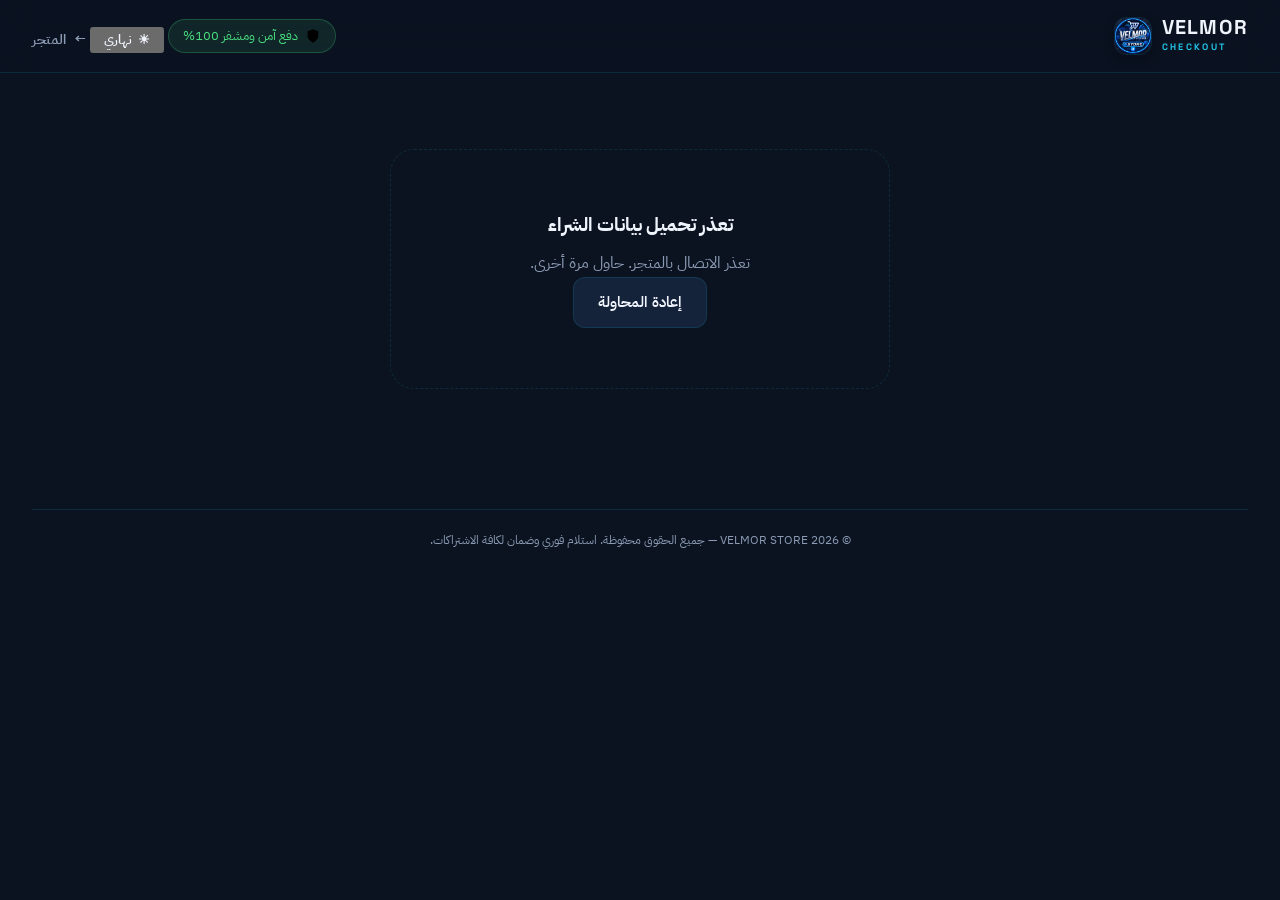
==== commit d5c1f32b: "Recreate RapidKeyz high-fidelity visual design, hero composition, marquee strip, and cyber-cyan obsi" ====
--- a/checkout.html
+++ b/checkout.html
@@ -10,12 +10,18 @@
   <link rel="icon" href="/velmor.jpg">
   <script src="/assets/theme.js"></script>
   <link rel="stylesheet" href="/assets/store.css">
-  <script src="/assets/checkout.js" defer></script>
+  <script src="/assets/checkout.js?v=3" defer></script>
 </head>
 <body class="checkout-page">
   <header class="checkout-header">
     <div class="container">
-      <a class="wordmark" href="/" dir="ltr">VELMOR<small>CHECKOUT</small></a>
+      <a class="wordmark" href="/" dir="ltr">
+        <img src="/velmor.jpg" alt="VELMOR" class="brand-avatar" width="34" height="34">
+        <div class="brand-info">
+          <span class="brand-name">VELMOR</span>
+          <small class="brand-tag">CHECKOUT</small>
+        </div>
+      </a>
       <div class="row" style="gap:14px;">
         <span class="checkout-secure-badge">
           <svg viewBox="0 0 24 24" style="width:16px;height:16px;"><path d="M12 22s8-4 8-10V5l-8-3-8 3v7c0 6 8 10 8 10z"/></svg>
--- a/assets/store.css
+++ b/assets/store.css
@@ -1,90 +1,2479 @@
-@import url('https://fonts.googleapis.com/css2?family=IBM+Plex+Sans+Arabic:wght@400;500;600;700&family=Manrope:wght@400;500;600;700;800&display=swap');
-:root{color-scheme:dark;--bg:#0a0a0c;--panel:#121215;--raised:#19191e;--text:#f2f2f4;--muted:#aaaab4;--line:#2a2a30;--accent:#6685ff;--accent-strong:#365cf5;--danger:#ff8f99;--success:#8cdbc2;font:16px 'IBM Plex Sans Arabic',sans-serif}
-*{box-sizing:border-box}html{scroll-behavior:smooth;scroll-padding-top:108px}body{margin:0;background:var(--bg);color:var(--text);line-height:1.7}button,input,select,textarea{font:inherit}button,a{touch-action:manipulation}button{cursor:pointer;color:inherit;background:none;border:0}button:disabled{opacity:.5;cursor:not-allowed}a{color:inherit;text-decoration:none}input,select,textarea{min-width:0;color:var(--text);background:#101013;border:1px solid var(--line);border-radius:10px;padding:12px 14px;width:100%}textarea{resize:vertical;min-height:110px}:focus-visible{outline:2px solid var(--accent);outline-offset:3px}input[type=checkbox]{width:18px;height:18px;accent-color:var(--accent);vertical-align:middle}svg{width:22px;height:22px;fill:none;stroke:currentColor;stroke-width:1.6;flex-shrink:0}h1,h2,h3,p{margin:0}h1,h2,h3{line-height:1.35}img{max-width:100%}.container{width:min(1280px,calc(100% - 80px));margin-inline:auto}.announcement{background:#17171b;border-bottom:1px solid var(--line);font-size:.875rem;color:#c1c1c9}.announcement .container{display:flex;justify-content:space-between;padding-block:8px;gap:12px}.announcement-end{color:#92929e}.site-header{background:#0a0a0ce8;backdrop-filter:blur(18px);position:sticky;top:0;z-index:20;border-bottom:1px solid var(--line)}.header-row{display:flex;align-items:center;justify-content:space-between;gap:28px;min-height:92px}.wordmark{font:800 1.85rem/1.05 Manrope,sans-serif;letter-spacing:.1em;display:inline-block;flex-shrink:0}.wordmark sup{font-size:.75rem;letter-spacing:0;vertical-align:top;margin-inline-start:4px}.wordmark small{display:block;font:500 .625rem/1.8 Manrope,sans-serif;letter-spacing:.4em;margin-top:5px;color:var(--muted)}.desktop-nav{display:flex;gap:34px;align-items:center;color:var(--muted)}.desktop-nav a,.desktop-nav button{padding:16px 0;font-size:.9375rem}.desktop-nav .active{color:var(--text)}.header-actions{display:flex;align-items:center;gap:24px}.icon-button{display:inline-flex;align-items:center;gap:8px;font-size:.9375rem;min-height:44px}.cart-button{border:1px solid var(--line);padding:10px 14px;border-radius:10px;display:flex;align-items:center;gap:10px;font-size:.9375rem}.cart-button b{background:#2b2b34;min-width:23px;height:23px;border-radius:5px;font:600 .8125rem/23px Manrope;text-align:center}.hero{display:grid;grid-template-columns:1.03fr 1fr;gap:70px;padding-block:62px 48px;align-items:center}.eyebrow{font-size:.8125rem;letter-spacing:.06em;color:var(--muted);margin-bottom:15px}.eyebrow[dir=ltr]{font-family:Manrope;letter-spacing:.17em;font-size:.75rem}.hero h1{font-size:clamp(2.75rem,4.4vw,4rem);font-weight:600;line-height:1.24;letter-spacing:-.04em}.hero h1 span{color:#9fa4b5}.hero-copy>p:not(.eyebrow){color:var(--muted);max-width:430px;margin:20px 0 28px;line-height:1.9}.button{display:inline-flex;align-items:center;justify-content:center;gap:26px;border:1px solid transparent;min-height:48px;padding:11px 22px;border-radius:9px;font-size:.9375rem;font-weight:500;transition:background .18s,transform .18s}.button:hover{transform:translateY(-1px)}.primary{background:var(--accent-strong);color:white}.primary:hover{background:#456aff}.secondary{background:#1a1a20;border-color:#363640}.quiet{border-color:var(--line)}.danger{background:#391f26;color:var(--danger);border-color:#58303c}.hero-feature{border:1px solid #3b3b48;border-radius:22px;overflow:hidden;background:radial-gradient(ellipse at 45% 25%,#2c2c3c,#18181f 50%,#121216);min-height:332px;display:flex;flex-direction:column}.feature-label,.feature-foot{display:flex;align-items:center;justify-content:space-between;gap:12px;padding:21px 25px;font-size:.8125rem;color:#c1c1cc}.feature-label span[dir=ltr]{font:500 .75rem Manrope;letter-spacing:.05em}.feature-foot{border-top:1px solid #ffffff12;color:#9999a9;padding-block:14px}.feature-foot>span:last-child{color:var(--accent);font-size:1.5rem;line-height:1}.featured-loading{padding:80px 24px;color:var(--muted)}.feature-product{display:flex;align-items:center;justify-content:center;gap:32px;min-height:222px;padding:25px;width:100%;text-align:right}.feature-product img{height:118px;width:118px;object-fit:contain;filter:drop-shadow(0 14px 24px #0005)}.feature-info{max-width:240px}.feature-info h2{font:700 2rem/1.25 Manrope,'IBM Plex Sans Arabic';margin-bottom:8px;overflow-wrap:anywhere}.feature-info p{font-size:.9375rem;color:#c1c1cd}.feature-info b{display:inline-block;margin-top:15px;font:500 .8125rem Manrope;border:1px solid #ffffff25;border-radius:6px;padding:4px 8px;color:#c9cbd8}.benefit-strip{display:grid;grid-template-columns:repeat(3,1fr);padding-block:22px;border-block:1px solid var(--line);gap:20px}.benefit-strip>div{display:flex;align-items:center;gap:16px;font-size:.9375rem}.benefit-strip>div+div{border-inline-start:1px solid var(--line);padding-inline-start:28px}.benefit-strip small{display:block;color:var(--muted);font-size:.8125rem;margin-top:2px}.line-icon{font-size:1.8rem;color:#babcca}.catalog-section{padding-block:50px 60px}.section-heading{display:flex;justify-content:space-between;align-items:flex-end;gap:20px;margin-bottom:26px}.section-heading .eyebrow{margin-bottom:8px}.section-heading h2,.help-section h2{font-size:2rem;font-weight:500;letter-spacing:-.02em}.section-heading h2 span{color:var(--muted)}.item-count{font-size:.875rem;color:var(--muted)}.catalog-toolbar{display:flex;gap:14px;align-items:center;margin-bottom:18px}.search-box{display:flex;gap:10px;align-items:center;border:1px solid var(--line);padding-inline:16px;border-radius:10px;background:var(--panel);flex:1;max-width:590px;color:var(--muted)}.search-box input{border:0;background:transparent;padding-inline:0;font-size:.9375rem;min-height:48px}.search-box:focus-within{border-color:var(--accent)}.search-box input:focus{outline:0}.sort-label{margin-inline-start:auto;min-width:170px}.sort-label select{font-size:.875rem;height:50px}.availability{white-space:nowrap;font-size:.875rem;color:var(--muted);display:flex;gap:8px;align-items:center}.category-tabs{display:flex;gap:8px;overflow:auto;scrollbar-width:thin;margin-bottom:25px;padding-bottom:10px}.category-tab{white-space:nowrap;padding:9px 17px;border:1px solid var(--line);border-radius:8px;font-size:.875rem;color:var(--muted)}.category-tab:hover{border-color:#6c6c78;color:white}.category-tab.selected{color:#101014;background:#eeeef2;border-color:#eeeef2}.product-grid{display:grid;grid-template-columns:repeat(4,minmax(0,1fr));gap:20px}.product-card{border:1px solid var(--line);border-radius:14px;background:var(--panel);overflow:hidden;display:flex;flex-direction:column;transition:border-color .2s,transform .2s}.product-card:hover{border-color:#525264;transform:translateY(-3px)}.product-art{height:168px;display:flex;align-items:center;justify-content:center;position:relative;background:radial-gradient(ellipse,color-mix(in srgb,var(--brand-color,#758dff) 12%,#18181d),#151519 76%);width:100%;overflow:hidden;border-bottom:1px solid #ffffff08}.product-art img{width:78px;height:78px;object-fit:contain;transition:transform .25s}.product-art:hover img{transform:scale(1.07)}.product-art img.cover{width:100%;height:100%;object-fit:cover}.product-badge{position:absolute;top:12px;right:12px;background:#111116dd;border:1px solid #ffffff18;color:#ced0d9;font-size:.75rem;padding:3px 8px;border-radius:5px}.product-badge.soldout{color:#efacb4}.product-content{padding:20px 18px 17px;display:flex;flex-direction:column;flex:1}.product-category{font-size:.75rem;color:#9696a3;margin-bottom:5px}.product-content h3{font-size:1.05rem;font-weight:500;min-height:2.9em;overflow-wrap:anywhere}.product-content h3 button{padding:0;text-align:start;font:inherit}.product-excerpt{font-size:.875rem;color:var(--muted);display:-webkit-box;-webkit-box-orient:vertical;-webkit-line-clamp:2;overflow:hidden;margin-top:7px;min-height:2.9em}.product-meta{display:flex;gap:8px;align-items:center;font-size:.8125rem;color:#b5b5c2;margin-top:16px;padding-top:12px;border-top:1px solid #ffffff0a}.stock-dot{height:5px;width:5px;background:var(--success);border-radius:50%}.product-buy{margin-top:15px;display:flex;justify-content:space-between;align-items:center;gap:12px}.price{font:700 1.3rem Manrope,sans-serif;direction:ltr;display:inline-flex;align-items:baseline;gap:5px}.price small{font:400 .8125rem 'IBM Plex Sans Arabic'}.add-button{height:40px;min-width:40px;border:1px solid #40404c;border-radius:8px;background:#222229;display:flex;align-items:center;justify-content:center;font-size:1.4rem;line-height:1}.add-button:hover{background:var(--accent-strong);border-color:var(--accent-strong)}.loading-state,.empty-state{grid-column:1/-1;text-align:center;padding:70px 20px;border:1px dashed var(--line);border-radius:16px;color:var(--muted)}.empty-state h3{color:var(--text);margin-bottom:8px}.empty-state .button{margin-top:20px}.help-section{display:grid;grid-template-columns:.8fr 1.2fr;gap:90px;border-top:1px solid var(--line);padding-block:50px 65px}.help-section h2{margin-bottom:24px}.faq-list details{border-bottom:1px solid var(--line);padding:19px 0}.faq-list summary{cursor:pointer;padding-inline-end:30px}.faq-list p{color:var(--muted);font-size:.9375rem;line-height:1.9;padding-top:16px}footer{border-top:1px solid var(--line);background:#0e0e11}.footer-top{display:flex;align-items:center;gap:32px;padding-block:35px}.footer-top .wordmark{font-size:1.5rem}.footer-top p{color:var(--muted);font-size:.875rem}.footer-top nav{display:flex;gap:22px;flex-wrap:wrap;margin-inline-start:auto;font-size:.875rem;color:var(--muted)}.footer-top nav button{padding:0;font:inherit}.footer-bottom{display:flex;justify-content:space-between;gap:20px;border-top:1px solid var(--line);padding-block:18px;color:#888895;font-size:.75rem}.mobile-nav{display:none}.sr-only{position:absolute;width:1px;height:1px;padding:0;margin:-1px;overflow:hidden;clip:rect(0,0,0,0);white-space:nowrap;border:0}.skip-link{position:fixed;top:-100px;right:15px;z-index:100;background:var(--accent-strong);padding:10px}.skip-link:focus{top:10px}dialog{color:var(--text);background:var(--panel);border:1px solid #484852;border-radius:20px;padding:0;width:min(760px,calc(100% - 32px));max-height:90dvh;overflow:auto;box-shadow:0 30px 120px #0008}dialog::backdrop{background:#000b;backdrop-filter:blur(7px)}dialog.wide{width:min(990px,calc(100% - 32px))}.modal-header{display:flex;align-items:center;justify-content:space-between;gap:20px;padding:20px 28px;border-bottom:1px solid var(--line);position:sticky;top:0;background:var(--panel);z-index:2}.modal-header h2{font-size:1.2rem;font-weight:500}.close-button{font-size:1.8rem;line-height:1;width:36px;justify-content:center}#modal-body{padding:26px 28px}.detail-layout{display:grid;grid-template-columns:.8fr 1.2fr;gap:30px}.detail-art{background:radial-gradient(ellipse,#30303f,#1a1a22);border:1px solid var(--line);border-radius:15px;min-height:260px;display:flex;justify-content:center;align-items:center;padding:25px}.detail-art img{max-height:250px;object-fit:contain}.detail-layout h3{font-size:1.65rem;margin-block:8px 18px}.detail-facts{display:grid;gap:9px;margin-block:20px}.detail-facts>div{display:flex;justify-content:space-between;gap:20px;font-size:.875rem;padding-bottom:8px;border-bottom:1px solid var(--line)}.detail-facts span:first-child{color:var(--muted)}.product-description{line-height:1.95;font-size:1rem;white-space:pre-wrap;overflow-wrap:anywhere;padding-block:22px}.product-description a{color:var(--accent);text-decoration:underline}.product-description blockquote{margin:0;padding-inline:18px;border-inline-start:2px solid var(--accent)}.detail-tabs{display:flex;gap:24px;border-bottom:1px solid var(--line);margin-top:25px}.detail-tabs button{padding:12px 0;color:var(--muted)}.detail-tabs button[aria-selected=true]{color:var(--text);border-bottom:2px solid var(--accent)}.full{width:100%}.form-grid{display:grid;gap:18px}.form-grid label,.field{display:block;font-size:.875rem}.form-grid label>input,.form-grid label>textarea,.form-grid label>select,.field>input,.field>select,.field>textarea{margin-top:6px}.form-grid small,.hint{display:block;color:var(--muted);font-size:.8125rem;line-height:1.8}.form-error{color:var(--danger);font-size:.9375rem;white-space:pre-wrap}.form-error:empty{display:none}.notice{padding:15px 18px;border:1px solid #384269;background:#1a2038;border-radius:10px;color:#c2cfff;font-size:.875rem;margin-bottom:20px}.notice.success{background:#172823;border-color:#2c574a;color:var(--success)}.form-tabs{display:flex;border-bottom:1px solid var(--line);margin-bottom:24px}.form-tabs button{flex:1;padding:12px}.form-tabs button.selected{border-bottom:2px solid var(--accent);color:var(--accent)}.text-button{color:var(--accent);text-decoration:underline;padding:0;font-size:.875rem}.stack{display:grid;gap:16px}.row{display:flex;align-items:center;justify-content:space-between;gap:16px}.muted{color:var(--muted)}.cart-item{display:grid;grid-template-columns:55px 1fr auto;gap:16px;padding:18px 0;border-bottom:1px solid var(--line);align-items:center}.cart-item img{width:50px;height:50px;object-fit:contain}.cart-item h3{font-size:1rem}.cart-item p{font-size:.875rem;color:var(--muted)}.quantity-control{display:flex;align-items:center;border:1px solid var(--line);border-radius:8px;margin-top:10px;width:max-content}.quantity-control button{min-width:36px;min-height:36px;font-size:1.2rem}.quantity-control span{min-width:30px;text-align:center;font-family:Manrope}.purchase-summary{background:#1a1a21;padding:20px;border-radius:12px;display:grid;gap:12px;margin-top:22px}.form-inline{display:flex;gap:10px;margin-top:18px}.form-inline input{flex:1}.account-card{border:1px solid var(--line);padding:20px;border-radius:13px}.account-card h3{margin-bottom:5px;font-size:1.1rem}.account-actions{display:grid;grid-template-columns:1fr 1fr;gap:12px}.order-card{border:1px solid var(--line);border-radius:12px;padding:18px;display:grid;gap:12px}.order-card .row{flex-wrap:wrap}.order-card h3{font-size:1rem}.status{font-size:.8125rem;padding:4px 9px;border-radius:6px;background:#292936;color:#cccadf}.status.delivered,.status.approved{background:#193b2f;color:#a4e4cb}.status.pending_payment,.status.pending{background:#3a3020;color:#efd096}.status.cancelled,.status.rejected{background:#39222b;color:#efacb8}.delivery-data{white-space:pre-wrap;overflow-wrap:anywhere;background:#09090d;border:1px solid var(--line);border-radius:8px;padding:16px;direction:ltr;text-align:left;font:400 .9375rem/1.8 monospace}.payment-instructions{white-space:pre-wrap;line-height:1.9;padding:18px;border:1px solid var(--line);border-radius:10px;font-size:.9375rem}.support-message{background:#1b1b23;border-radius:10px;padding:15px;font-size:.9375rem;white-space:pre-wrap}.support-message.admin{border-inline-start:3px solid var(--accent)}#toast{position:fixed;bottom:24px;left:50%;transform:translate(-50%,20px);background:#eeeef2;color:#131318;border-radius:10px;padding:12px 24px;z-index:100;opacity:0;pointer-events:none;transition:.2s;font-size:.9375rem;max-width:calc(100% - 32px)}#toast.visible{opacity:1;transform:translate(-50%,0)}
-@media(max-width:1100px){.container{width:calc(100% - 48px)}.hero{gap:30px}.desktop-nav{gap:20px}.product-grid{grid-template-columns:repeat(3,minmax(0,1fr))}.feature-product{gap:20px}.feature-info h2{font-size:1.8rem}.feature-product img{width:100px;height:100px}.footer-top{flex-wrap:wrap}.footer-top nav{margin-inline-start:0}}
-@media(max-width:760px){.container{width:calc(100% - 32px)}.announcement-end,.desktop-nav{display:none}.announcement .container{justify-content:center;font-size:.75rem}.header-row{min-height:76px;gap:12px}.wordmark{font-size:1.5rem}.wordmark small{font-size:.6rem}.header-actions{gap:15px}.header-actions .icon-button span,.cart-button>span{display:none}.cart-button{padding:8px 10px}.hero{grid-template-columns:1fr;gap:25px;padding-block:35px 28px}.hero h1{font-size:3rem}.hero-copy>p:not(.eyebrow){max-width:490px;margin-block:15px 20px}.hero-feature{min-height:235px}.feature-label{padding:14px 20px}.feature-label span[dir=ltr]{font-size:.75rem}.feature-product{min-height:160px;gap:35px;padding:12px 20px}.feature-product img{width:88px;height:88px}.feature-info h2{font-size:1.65rem}.feature-foot{padding:9px 20px;font-size:.75rem}.benefit-strip{grid-template-columns:1fr;gap:16px;padding-block:20px}.benefit-strip>div+div{border:0;padding:0}.benefit-strip>div{font-size:.875rem;gap:15px}.benefit-strip small{font-size:.8125rem}.line-icon{font-size:1.5rem;width:27px}.catalog-section{padding-block:32px 35px}.section-heading h2,.help-section h2{font-size:1.7rem}.section-heading{align-items:center;margin-bottom:22px}.section-heading .eyebrow,.item-count{font-size:.8125rem}.catalog-toolbar{flex-wrap:wrap;gap:10px}.search-box{max-width:none;flex-basis:100%}.sort-label{margin:0;min-width:160px;flex:1}.availability{font-size:.875rem}.category-tabs{margin-bottom:15px}.category-tab{font-size:.875rem;padding:8px 14px}.product-grid{grid-template-columns:repeat(2,minmax(0,1fr));gap:12px}.product-art{height:132px}.product-art img{width:62px;height:62px}.product-badge{font-size:.75rem;top:9px;right:9px}.product-content{padding:13px 12px}.product-content h3{font-size:1rem}.product-excerpt{display:none}.product-meta{font-size:.75rem;margin-top:12px;gap:5px}.product-buy{margin-top:12px;gap:4px}.price{font-size:1.05rem}.price small{font-size:.75rem}.add-button{min-width:35px;height:35px}.help-section{grid-template-columns:1fr;gap:22px;padding-block:32px}.help-section h2 br{display:none}.help-section h2{margin-bottom:17px}.footer-top{gap:20px;padding-block:26px}.footer-top p{font-size:.875rem}.footer-top nav{gap:18px}.footer-bottom{font-size:.75rem;flex-direction:column;gap:4px;padding-bottom:85px}.mobile-nav{display:flex;position:fixed;bottom:0;width:100%;background:#15151bef;backdrop-filter:blur(16px);border-top:1px solid #373742;justify-content:space-around;z-index:30;padding:10px 8px max(12px,env(safe-area-inset-bottom));font-size:.875rem}.mobile-nav>*{min-height:38px;display:flex;align-items:center;padding:0 10px;gap:6px}.mobile-nav span{background:var(--accent-strong);border-radius:5px;min-width:18px;text-align:center;font-size:.75rem}#toast{bottom:85px}#modal-body{padding:22px 18px}.modal-header{padding:16px 18px}.detail-layout{grid-template-columns:1fr;gap:22px}.detail-art{min-height:170px;max-height:230px}.detail-art img{max-height:150px}.detail-layout h3{font-size:1.5rem}.cart-item{grid-template-columns:40px 1fr auto;gap:10px}.cart-item img{width:36px;height:36px}.account-actions{grid-template-columns:1fr}}
-@media(prefers-reduced-motion:reduce){html{scroll-behavior:auto}*,*::before,*::after{transition:none!important;animation:none!important}}
-/* VELMOR light identity */
-:root{color-scheme:light;--bg:#fafbfe;--panel:#ffffff;--raised:#f1f4fa;--text:#17223b;--muted:#657089;--line:#dfe5ef;--accent:#4c64c9;--accent-strong:#365bd6;--danger:#b63e53;--success:#267966}
-.announcement{background:#edf1fa;color:#4b5f86}.announcement-end{color:#637498}.site-header{background:#ffffffed}.wordmark small{color:#77849a}.cart-button{background:white}.cart-button b{background:#e9eefb;color:#3855ae}.hero h1 span{color:#4263b8}.hero-feature{border-color:#d5dfef;background:radial-gradient(ellipse at 35% 20%,#ffffff,#edf2fc 55%,#e1e9f8);box-shadow:0 14px 45px #3c5a9110}.feature-label{color:#52698d}.feature-foot{color:#637699;border-top-color:#d2ddef}.feature-foot>span:last-child{color:#4963b4}.feature-info p{color:#65789c}.feature-info b{border-color:#c2cfe7;color:#5870a0}.feature-product img{filter:drop-shadow(0 10px 20px #607fa52a)}.line-icon{color:#5c76b3}.secondary{background:#eef2fa;border-color:#d3ddeb;color:#344f83}.secondary:hover{background:#e6edf9}.primary{color:#fff}.danger{background:#fff0f3;border-color:#ecc9d2;color:#a82d46}.search-box{background:#fff}.category-tab{background:#fff}.category-tab:hover{color:#324a7c;border-color:#849bc7}.category-tab.selected{background:#263e72;color:#fff;border-color:#263e72}.product-card{background:#fff;box-shadow:0 4px 20px #23497006}.product-card:hover{border-color:#9bb0d8;box-shadow:0 12px 32px #23497012}.product-art{background:radial-gradient(ellipse,color-mix(in srgb,var(--brand-color,#758dff) 10%,white),#f3f6fc 80%);border-bottom-color:#e8edf5}.product-art img{border-radius:12px}.product-badge{background:#ffffffed;border-color:#dde5f0;color:#49617f}.product-badge.soldout{background:#fff4f5;color:#9b4658}.product-category{color:#77849a}.product-meta{border-top-color:#edf0f6;color:#65748e}.add-button{background:#edf2fc;border-color:#d3ddee;color:#31519d}.add-button:hover{color:#fff}.help-section{background:transparent}footer{background:#f1f4fa}.footer-bottom{color:#77849b}.mobile-nav{background:#fffffff0;border-top-color:#d8e1ef}.mobile-nav span{color:white}input,select,textarea{background:#fff;border-color:var(--line);color:var(--text)}dialog{background:#fff;border-color:#d2ddef;box-shadow:0 30px 120px #213b6a30}dialog::backdrop{background:#233b6b55}.detail-art{background:radial-gradient(ellipse,#fff,#edf2fb);border-color:#dde5f2}.purchase-summary{background:#f1f4fb}.quantity-control{background:#fff}.delivery-data{background:#f4f7fc;border-color:#dce4f2;color:#213c68}.notice{background:#edf3ff;border-color:#cbd9f5;color:#3a589a}.notice.success{background:#edf8f2;border-color:#c2dfd0;color:#256c50}.status{background:#eef0f8;color:#5d6588}.status.pending_payment,.status.pending{background:#fff4dd;color:#8a631d}.status.delivered,.status.approved{background:#e9f6ee;color:#2a7454}.status.cancelled,.status.rejected{background:#fceef1;color:#ac4560}.support-message{background:#f2f5fc}.support-message.admin{background:#edf2ff}.form-tabs button.selected{color:#3d5db8}#toast{background:#263f73;color:white;border:1px solid #3c568b}
-.admin-body{background:#f7f9fd}.admin-sidebar,.admin-topbar{background:#fff}.admin-sidebar nav button{color:#697892}.admin-sidebar nav button.selected{background:#edf2fe;border-color:#cfdbf4;color:#3354a3}.admin-sidebar nav button span:first-child{color:#8794ac}.admin-panel,.stat-card{background:#fff}.admin-panel th{background:#f4f7fc;color:#6b7994}.admin-panel td{border-bottom-color:#edf1f8}.admin-panel tbody tr:hover{background:#f9fbff}.admin-login{background:#fff;border-color:#dae3f1;box-shadow:0 20px 70px #385b9110}.admin-alert{background:#fff6e3;border-color:#eddcbd;color:#86632c}.admin-compact{color:#63718e}.review-block{background:#f8faff;border-color:#dfe7f5}.receipt-image{background:#f4f7fc}.inline-note{background:#edf1fa;color:#526486}.admin-sidebar{box-shadow:none}
-@media(max-width:760px){.admin-sidebar.open{box-shadow:-30px 0 100px #314b7040}.feature-label span[dir=ltr]{font-size:.75rem}}
-
-/* Digital subscription storefront and optional navy night theme. */
-body:not(.admin-body){padding-bottom:100px}.header-row{direction:rtl}.header-row>.wordmark{order:0;margin-inline-end:auto}.header-actions{order:2}.desktop-nav{order:1}.subscription-intro{display:block;padding-block:36px 24px}.subscription-intro .hero-copy{max-width:820px}.subscription-intro h1{font-size:clamp(2rem,3.5vw,3.1rem)}.subscription-intro h1 br{display:none}.subscription-intro h1 span{margin-inline-start:12px}.subscription-intro .hero-copy>p:not(.eyebrow){max-width:650px;margin:14px 0 18px}.subscription-intro .button,.subscription-intro .eyebrow{display:none}.benefit-strip{margin-top:0;padding-block:18px}.catalog-section{padding-top:30px}.category-tabs{margin:18px 0 24px;scroll-margin-top:125px}.add-button{width:auto;min-width:100px;padding:9px 14px;font-size:.875rem;white-space:nowrap}.theme-toggle{border:1px solid var(--line);border-radius:12px;padding:8px 13px;min-height:44px}.bottom-nav{position:fixed;bottom:16px;left:50%;transform:translateX(-50%);width:min(620px,calc(100% - 32px));display:grid;grid-template-columns:repeat(5,1fr);z-index:25;border:1px solid var(--line);background:#fffffff2;box-shadow:0 8px 35px #34517a1c;border-radius:20px;padding:7px;backdrop-filter:blur(18px)}.bottom-nav>a,.bottom-nav>button{display:flex;flex-direction:column;align-items:center;justify-content:center;gap:3px;padding:7px 3px;min-height:56px;border-radius:13px;font-size:.875rem;color:var(--muted)}.bottom-nav .selected{background:#edf2ff;color:var(--accent-strong)}.bottom-nav svg{width:21px;height:21px}.admin-theme-toggle{position:fixed;bottom:20px;left:20px;z-index:45;background:var(--panel);color:var(--text);box-shadow:0 5px 24px #34517a20}.payment-amount{font-weight:600;line-height:1.8}.payment-target{direction:ltr;unicode-bidi:isolate;overflow-wrap:anywhere}.source-note{font-size:.875rem;color:var(--muted)}
-:root[data-theme=dark]{color-scheme:dark;--bg:#090d16;--panel:#0e1626;--raised:#141f33;--text:#f0f4fc;--muted:#8b9bb4;--line:#1c2a42;--accent:#7b9cff;--accent-strong:#3b68f5;--danger:#ff8597;--success:#4ade80}
-[data-theme=dark] body,[data-theme=dark] .admin-body{background:var(--bg);color:var(--text)}[data-theme=dark] .site-header{background:#090d16f0;border-bottom-color:var(--line)}[data-theme=dark] .announcement,[data-theme=dark] footer,[data-theme=dark] .purchase-summary,[data-theme=dark] .support-message{background:#0c1322;color:var(--muted);border-color:var(--line)}[data-theme=dark] .announcement-end,[data-theme=dark] .hero h1 span{color:#93b4ff}[data-theme=dark] .product-card,[data-theme=dark] dialog,[data-theme=dark] .admin-sidebar,[data-theme=dark] .admin-topbar,[data-theme=dark] .admin-panel,[data-theme=dark] .stat-card,[data-theme=dark] .admin-login{background:var(--panel);border-color:var(--line);box-shadow:0 8px 28px #00000030}[data-theme=dark] .product-art,[data-theme=dark] .detail-art{background:radial-gradient(ellipse at center,#1c2b45 0%,#0f1828 85%);border-color:var(--line)}[data-theme=dark] .product-art img,[data-theme=dark] .detail-art img{background:#f0f4fc;border-radius:18px;padding:8px}[data-theme=dark] input,[data-theme=dark] select,[data-theme=dark] textarea,[data-theme=dark] .quantity-control{background:#111a2c;color:var(--text);border-color:var(--line)}[data-theme=dark] .bottom-nav{background:#0e1626f2;border-color:var(--line);box-shadow:0 10px 35px #00000060}[data-theme=dark] .bottom-nav .selected,[data-theme=dark] .admin-sidebar nav button.selected{background:#1b2942;color:#9bb7ff;border-color:#2b3f63}[data-theme=dark] .secondary,[data-theme=dark] .add-button,[data-theme=dark] .category-tab.selected{background:#19273f;color:#e1ebfc;border-color:#2b3f63}[data-theme=dark] .category-tab{background:#10192a;border-color:var(--line);color:var(--muted)}[data-theme=dark] .category-tab:hover{background:#18253b;color:#fff}[data-theme=dark] .product-meta,[data-theme=dark] .product-category,[data-theme=dark] .feature-label,[data-theme=dark] .footer-bottom,[data-theme=dark] .admin-compact{color:var(--muted);border-color:var(--line)}[data-theme=dark] .product-badge{background:#16243b;color:#b8cdfb;border-color:#2a3e61}[data-theme=dark] .product-badge.soldout{background:#2b1820;color:#f8a5b2;border-color:#4a222e}[data-theme=dark] .notice,[data-theme=dark] .inline-note,[data-theme=dark] .support-message.admin{background:#121f36;border-color:#273e66;color:#cddcfc}[data-theme=dark] .notice.success{background:#0f2b23;border-color:#1e5243;color:#a3e9cb}[data-theme=dark] .delivery-data,[data-theme=dark] .review-block,[data-theme=dark] .receipt-image{background:#090e18;border-color:var(--line);color:#d7e4fa}[data-theme=dark] .admin-panel th,[data-theme=dark] th{background:#121c2e;color:var(--muted)}[data-theme=dark] .admin-panel td,[data-theme=dark] td{border-color:var(--line)}[data-theme=dark] .admin-panel tbody tr:hover,[data-theme=dark] tbody tr:hover{background:#131f34}[data-theme=dark] .admin-alert{background:#2b2214;color:#ebd1a0;border-color:#534024}[data-theme=dark] .danger{background:#301820;color:#ffadb9;border-color:#542735}[data-theme=dark] #toast{background:#162540;color:#ffffff;border-color:#2a3f63}
-@media(max-width:760px){body:not(.admin-body){padding-bottom:calc(78px + env(safe-area-inset-bottom))}.bottom-nav{width:100%;left:0;bottom:0;transform:none;border-radius:18px 18px 0 0;padding:5px 8px calc(5px + env(safe-area-inset-bottom));border-bottom:0}.header-row{gap:12px;min-height:76px}.header-actions{gap:12px}.header-actions .icon-button span:not(#account-label){display:none}.header-row .wordmark{font-size:1.5rem}.subscription-intro{padding-block:24px 8px}.subscription-intro h1 br{display:block}.subscription-intro h1 span{margin:0}.subscription-intro .hero-copy>p:not(.eyebrow){font-size:.9375rem}.benefit-strip{display:none}.catalog-section{padding-top:24px}.product-buy{gap:8px;flex-wrap:wrap}.add-button{min-height:40px;min-width:98px}.bottom-nav>a,.bottom-nav>button{font-size:.8125rem}.section-heading{margin-bottom:12px}}
-
-@media(max-width:760px){.header-actions #account-label{display:none}.header-row .wordmark{font-size:clamp(1.15rem,5vw,1.5rem);letter-spacing:.065em}.header-actions{gap:8px}}
-
-/* A physical left wordmark, with an Arabic navigation group on the right. */
-#modal.auth-modal{width:min(460px,calc(100% - 28px));max-height:94dvh}#modal.auth-modal #modal-body{padding:22px 26px}#modal.auth-modal .modal-header{padding:16px 22px}.auth-modal .auth-intro{margin-bottom:18px}.auth-modal .auth-symbol{width:40px;height:40px;margin-bottom:10px}.auth-modal .form-tabs{margin-bottom:18px}.auth-modal .form-grid{gap:16px}
-@media(max-height:700px){#modal.auth-modal .auth-intro{display:none}#modal.auth-modal #modal-body{padding:16px 22px}#modal.auth-modal .form-tabs{margin-bottom:14px}#modal.auth-modal .auth-footer{margin-top:16px;padding-top:12px}}
-[data-theme=dark] .desktop-nav .active,[data-theme=dark] .auth-footer a,[data-theme=dark] .password-reveal,[data-theme=dark] .auth-symbol{color:var(--accent)}
-.header-row{display:grid;grid-template-columns:auto 1fr auto;direction:ltr;gap:32px;min-height:100px}
-.header-row>.wordmark{grid-column:1;grid-row:1;order:initial;margin:0;justify-self:start;font-size:1.65rem;letter-spacing:.08em}
-.header-row>.desktop-nav{grid-column:2;grid-row:1;order:initial;justify-self:end;direction:rtl;gap:28px}
-.header-row>.header-actions{grid-column:3;grid-row:1;order:initial;direction:rtl;gap:20px;border-left:1px solid var(--line);padding-left:24px}
-.wordmark small{font-size:.625rem;letter-spacing:.24em;margin-top:5px}
-.desktop-nav>a,.desktop-nav>button{min-height:44px;display:flex;align-items:center;font-size:.9375rem}
-.desktop-nav .active{color:var(--accent-strong);position:relative}
-.desktop-nav .active:after{content:'';position:absolute;bottom:0;inset-inline:8px;height:2px;background:currentColor;border-radius:5px}
-.subscription-intro{padding-block:28px 12px}.subscription-intro .hero-copy{max-width:100%}.subscription-intro h1{font-size:clamp(1.8rem,3vw,2.55rem);line-height:1.5}.subscription-intro .hero-copy>p:not(.eyebrow){margin:8px 0 12px;max-width:850px}.benefit-strip{display:none}
-.catalog-section{padding-top:16px}.section-heading{margin-bottom:16px}.section-heading h2{font-size:1.65rem}.section-heading .eyebrow{display:none}
-.category-tabs{flex-wrap:wrap;overflow:visible;gap:8px;margin:16px 0 20px;padding-bottom:0}.category-tab{padding:8px 16px;border-radius:10px;min-height:42px;font-size:.875rem}.category-tab.selected{background:var(--accent-strong);border-color:var(--accent-strong);color:white}
-.catalog-toolbar{padding:14px;background:var(--panel);border:1px solid var(--line);border-radius:16px;gap:16px;margin-bottom:24px}.search-box{background:var(--raised);border:1px solid var(--line);border-radius:11px}.search-box input{background:transparent!important;border:0;box-shadow:none;min-width:0}.search-box:focus-within{outline:2px solid var(--accent-strong);outline-offset:2px}.search-box input:focus{outline:none}.availability input{accent-color:var(--accent-strong)}
-[data-theme=dark] .search-box{background:var(--raised)}[data-theme=dark] .search-box input::placeholder{color:#afc0db}[data-theme=dark] .category-tab.selected{background:#4767cd;border-color:#7592ee;color:white}
-.auth-intro{text-align:center;margin-bottom:24px}.auth-symbol{display:grid;place-items:center;width:48px;height:48px;margin:0 auto 12px;border-radius:15px;background:var(--raised);color:var(--accent-strong);font-size:1.6rem;font-weight:750;font-family:Arial,sans-serif}.auth-intro h3{font-size:1.5rem;margin:0 0 8px}.auth-intro p{color:var(--muted);font-size:.9375rem;margin:0 auto;max-width:380px}.form-tabs{display:grid;grid-template-columns:1fr 1fr;border:0;background:var(--raised);border-radius:12px;padding:5px;margin-bottom:24px}.form-tabs button{border:0;border-radius:9px;padding:10px;min-height:44px;font-weight:600;color:var(--muted)}.form-tabs button.selected{background:var(--panel);color:var(--text);box-shadow:0 2px 8px #10213c12}.form-grid>label{gap:8px;font-size:.9375rem}.form-grid input:not([type=checkbox]){min-height:50px}.form-grid input::placeholder{font-size:.875rem;color:var(--muted);opacity:.8}.auth-forgot{justify-self:start;margin-top:-4px}.form-grid .terms-check{display:flex;align-items:flex-start;gap:10px}.terms-check input{width:18px;min-height:18px;margin-top:5px;flex-shrink:0;accent-color:var(--accent-strong)}.terms-check span{font-weight:400;line-height:1.8}.auth-footer{display:flex;justify-content:space-between;gap:16px;border-top:1px solid var(--line);margin-top:24px;padding-top:18px;font-size:.875rem;color:var(--muted)}.auth-footer a{color:var(--accent-strong);font-weight:600}.password-field{position:relative;display:block}.password-field input{width:100%;padding-right:76px}.password-reveal{position:absolute;right:8px;top:50%;transform:translateY(-50%);min-height:36px;padding:5px 10px;border-radius:7px;color:var(--accent-strong);font-size:.8125rem;background:var(--raised)}.admin-login-tag{display:block;width:fit-content;margin:30px 0 14px;background:var(--raised);padding:5px 12px;border-radius:7px;font-size:.8125rem;color:var(--muted)}.admin-login h1{font-size:1.8rem;line-height:1.5}.admin-login>p{font-size:.9375rem;margin:6px 0 26px;color:var(--muted)}.admin-login{max-width:460px;border-radius:24px;padding:36px!important}.form-error:empty{display:none}
-@media(max-width:1000px) and (min-width:761px){.header-row{gap:20px}.header-row>.desktop-nav{gap:18px}.header-row>.header-actions{padding-left:16px;gap:12px}.header-row>.wordmark{font-size:1.4rem}}
-@media(max-width:760px){.header-row{grid-template-columns:minmax(0,1fr) auto;min-height:78px;gap:16px}.header-row>.header-actions{grid-column:2;border:0;padding:0;gap:8px}.header-row>.desktop-nav{display:none}.header-row>.wordmark{font-size:clamp(1rem,4.6vw,1.4rem)}.wordmark small{font-size:.5rem;letter-spacing:.17em}.subscription-intro{padding-block:20px 4px}.subscription-intro h1{font-size:1.8rem}.subscription-intro h1 span{display:block}.subscription-intro .hero-copy>p:not(.eyebrow){font-size:.9375rem;line-height:1.8}.category-tabs{flex-wrap:nowrap;overflow-x:auto;scrollbar-width:none;margin:12px 0 16px;padding:2px}.category-tabs::-webkit-scrollbar{display:none}.category-tab{flex-shrink:0}.catalog-toolbar{padding:12px;gap:12px;margin-bottom:18px}.sort-label select{font-size:.8125rem}.catalog-section{padding-top:14px}.section-heading h2{font-size:1.5rem}.admin-login{margin:32px auto;padding:26px!important;max-width:calc(100% - 32px)}.auth-intro{margin-bottom:20px}.auth-footer{font-size:.8125rem}}
-
-/* Standalone Checkout Page */
-.checkout-header{background:var(--panel);border-bottom:1px solid var(--line);position:sticky;top:0;z-index:20;backdrop-filter:blur(16px)}
-.checkout-header .container{display:flex;align-items:center;justify-content:space-between;min-height:76px;gap:20px}
-.checkout-back-link{display:inline-flex;align-items:center;gap:8px;font-size:.9rem;color:var(--muted);transition:color .18s}
-.checkout-back-link:hover{color:var(--text)}
-.checkout-secure-badge{display:inline-flex;align-items:center;gap:7px;font-size:.8125rem;color:var(--success);background:#103b2925;padding:6px 14px;border-radius:20px;border:1px solid #103b2940}
-.checkout-body{padding-block:36px 80px}
-.checkout-grid{display:grid;grid-template-columns:1.15fr .85fr;gap:32px;align-items:start}
-.checkout-card{background:var(--panel);border:1px solid var(--line);border-radius:18px;padding:26px;box-shadow:0 4px 20px #00000008;margin-bottom:24px}
-.checkout-card-header{display:flex;align-items:center;gap:12px;margin-bottom:20px;padding-bottom:14px;border-bottom:1px solid var(--line)}
-.checkout-step-num{display:grid;place-items:center;width:28px;height:28px;border-radius:50%;background:var(--accent-strong);color:white;font-weight:700;font-size:.85rem;font-family:Manrope}
-.checkout-card-header h2{font-size:1.15rem;font-weight:600}
-.checkout-reassurance{display:flex;align-items:center;gap:10px;padding:12px 16px;border-radius:10px;background:var(--raised);font-size:.875rem;color:var(--muted);margin-bottom:20px}
-.checkout-reassurance svg{width:18px;height:18px;color:var(--accent-strong)}
+/* ==========================================================================
+   VELMOR STORE — Design System & Motion Framework
+   Recreating RapidKeyz High-Fidelity Aesthetic (Deep Obsidian + Cyber Cyan)
+   ========================================================================== */
+
+@import url('https://fonts.googleapis.com/css2?family=DM+Sans:ital,opsz,wght@0,9..40,400..700;1,9..40,400..700&family=IBM+Plex+Sans+Arabic:wght@400;500;600;700&family=Space+Grotesk:wght@400;500;600;700&display=swap');
+
+/* --- Design Tokens & Color Palettes --- */
+:root {
+  color-scheme: dark;
+  --font-sans: 'IBM Plex Sans Arabic', 'DM Sans', -apple-system, BlinkMacSystemFont, 'Segoe UI', Roboto, sans-serif;
+  --font-display: 'Space Grotesk', 'IBM Plex Sans Arabic', sans-serif;
+  --font-mono: 'Space Grotesk', monospace;
+
+  /* RapidKeyz Obsidian Palette */
+  --bg: #0b1220;
+  --panel: #0f192b;
+  --panel-rgb: 15, 25, 43;
+  --raised: #14223a;
+  --text: #f0f4fc;
+  --muted: #8b9bb4;
+  --line: rgba(34, 195, 230, 0.14);
+  --line-solid: #192b45;
+
+  /* Cyber Cyan Accent */
+  --brand: #22c3e6;
+  --brand-rgb: 34, 195, 230;
+  --brand-glow: rgba(34, 195, 230, 0.35);
+  --brand-deep: #0891b2;
+  --brand-foreground: #0b1220;
+
+  --accent: #22c3e6;
+  --accent-strong: #22c3e6;
+  --success: #4ade80;
+  --warning: #fbbf24;
+  --danger: #f87171;
+
+  --radius-sm: 8px;
+  --radius-md: 12px;
+  --radius-lg: 18px;
+  --radius-xl: 24px;
+  --radius-2xl: 32px;
+}
+
+/* Light Theme Variables */
+:root[data-theme="light"] {
+  color-scheme: light;
+  --bg: #fafbfe;
+  --panel: #ffffff;
+  --panel-rgb: 255, 255, 255;
+  --raised: #f1f5f9;
+  --text: #0f172a;
+  --muted: #64748b;
+  --line: rgba(15, 23, 42, 0.1);
+  --line-solid: #e2e8f0;
+
+  --brand: #0284c7;
+  --brand-rgb: 2, 132, 199;
+  --brand-glow: rgba(2, 132, 199, 0.25);
+  --brand-deep: #0369a1;
+  --brand-foreground: #ffffff;
+
+  --accent: #0284c7;
+  --accent-strong: #0284c7;
+  --success: #16a34a;
+  --warning: #d97706;
+  --danger: #dc2626;
+}
+
+/* --- Base Resets & Typography --- */
+*, *::before, *::after {
+  box-sizing: border-box;
+  margin: 0;
+  padding: 0;
+}
+
+html {
+  scroll-behavior: smooth;
+  scroll-padding-top: 96px;
+  -webkit-text-size-adjust: 100%;
+}
+
+body {
+  background-color: var(--bg);
+  color: var(--text);
+  font-family: var(--font-sans);
+  font-size: 16px;
+  line-height: 1.7;
+  overflow-x: clip;
+  min-height: 100vh;
+  transition: background-color 0.25s ease, color 0.25s ease;
+}
+
+body:not(.admin-body) {
+  padding-bottom: 80px;
+}
+
+button, input, select, textarea {
+  font: inherit;
+  color: inherit;
+}
+
+button, a {
+  touch-action: manipulation;
+  cursor: pointer;
+  text-decoration: none;
+}
+
+button:disabled {
+  opacity: 0.5;
+  cursor: not-allowed;
+}
+
+img, svg {
+  display: block;
+  max-width: 100%;
+}
+
+svg {
+  flex-shrink: 0;
+}
+
+/* --- Layout Container --- */
+.container {
+  width: min(1280px, calc(100% - 40px));
+  margin-inline: auto;
+}
+
+@media (min-width: 768px) {
+  .container {
+    width: min(1280px, calc(100% - 64px));
+  }
+}
+
+/* --- Keyframe Animations --- */
+@keyframes brandTextShine {
+  0%, 100% { background-position: 0% 50%; }
+  50% { background-position: 100% 50%; }
+}
+
+@keyframes brandsScroll {
+  0% { transform: translateX(0); }
+  100% { transform: translateX(calc(50% + 8px)); }
+}
+
+@keyframes brandsScrollLtr {
+  0% { transform: translateX(0); }
+  100% { transform: translateX(calc(-50% - 8px)); }
+}
+
+@keyframes floatSlow {
+  0%, 100% { transform: translateY(0); }
+  50% { transform: translateY(-9px); }
+}
+
+@keyframes floatSlowReverse {
+  0%, 100% { transform: translateY(0); }
+  50% { transform: translateY(9px); }
+}
+
+@keyframes pulsePing {
+  0% { transform: scale(1); opacity: 0.8; }
+  75%, 100% { transform: scale(2.2); opacity: 0; }
+}
+
+@keyframes fadeInUp {
+  from { opacity: 0; transform: translateY(18px); }
+  to { opacity: 1; transform: translateY(0); }
+}
+
+/* --- Brand Effects & Utilities --- */
+.brand-text {
+  font-family: var(--font-display);
+  letter-spacing: -0.02em;
+  background-image: linear-gradient(100deg, #67e8f9 0%, #22c3e6 30%, #a5f3fc 55%, #22c3e6 80%, #67e8f9 100%);
+  color: transparent;
+  -webkit-text-fill-color: transparent;
+  background-position: 0% 50%;
+  background-size: 220% 100%;
+  background-clip: text;
+  -webkit-background-clip: text;
+  padding-block: 0.1em;
+  animation: 6s ease-in-out infinite brandTextShine;
+  display: inline-block;
+  font-weight: 700;
+}
+
+.brand-glow {
+  box-shadow: 0 0 35px -5px var(--brand-glow);
+}
+
+.text-glow {
+  text-shadow: 0 0 24px rgba(var(--brand-rgb), 0.55);
+}
+
+.sr-only {
+  position: absolute;
+  width: 1px;
+  height: 1px;
+  padding: 0;
+  margin: -1px;
+  overflow: hidden;
+  clip: rect(0, 0, 0, 0);
+  white-space: nowrap;
+  border: 0;
+}
+
+.skip-link {
+  position: fixed;
+  top: -100px;
+  right: 15px;
+  z-index: 1000;
+  background: var(--brand);
+  color: var(--brand-foreground);
+  padding: 10px 18px;
+  border-radius: var(--radius-sm);
+  font-weight: 600;
+}
+
+.skip-link:focus {
+  top: 15px;
+}
+
+/* --- Top Announcement Bar --- */
+.announcement {
+  background: rgba(15, 25, 43, 0.8);
+  border-bottom: 1px solid var(--line);
+  font-size: 0.825rem;
+  color: var(--muted);
+  backdrop-filter: blur(12px);
+}
+
+.announcement-inner {
+  display: flex;
+  align-items: center;
+  justify-content: space-between;
+  gap: 12px;
+  padding-block: 8px;
+}
+
+.announcement-badge {
+  background: rgba(var(--brand-rgb), 0.15);
+  color: var(--brand);
+  padding: 2px 8px;
+  border-radius: 9999px;
+  font-size: 0.72rem;
+  font-weight: 700;
+  border: 1px solid rgba(var(--brand-rgb), 0.3);
+}
+
+.announcement-text {
+  flex: 1;
+  text-align: center;
+  white-space: nowrap;
+  overflow: hidden;
+  text-overflow: ellipsis;
+}
+
+.announcement-end {
+  color: var(--brand);
+  font-weight: 600;
+  white-space: nowrap;
+}
+
+.announcement-end:hover {
+  text-decoration: underline;
+}
+
+/* --- Sticky Glassmorphism Header --- */
+.site-header {
+  position: sticky;
+  top: 0;
+  z-index: 100;
+  background: rgba(11, 18, 32, 0.88);
+  backdrop-filter: blur(18px);
+  -webkit-backdrop-filter: blur(18px);
+  border-bottom: 1px solid var(--line);
+  transition: background 0.2s ease, border-color 0.2s ease;
+}
+
+:root[data-theme="light"] .site-header {
+  background: rgba(255, 255, 255, 0.9);
+}
+
+.header-row {
+  display: flex;
+  align-items: center;
+  justify-content: space-between;
+  gap: 20px;
+  height: 74px;
+}
+
+/* Brand Wordmark */
+.wordmark {
+  display: flex;
+  align-items: center;
+  gap: 10px;
+  text-decoration: none;
+  flex-shrink: 0;
+}
+
+.brand-avatar {
+  width: 38px;
+  height: 38px;
+  border-radius: var(--radius-md);
+  object-fit: cover;
+  border: 1.5px solid var(--line);
+  box-shadow: 0 4px 12px rgba(0, 0, 0, 0.2);
+}
+
+.brand-info {
+  display: flex;
+  flex-direction: column;
+}
+
+.brand-name {
+  font-family: var(--font-display);
+  font-weight: 800;
+  font-size: 1.25rem;
+  letter-spacing: 0.06em;
+  color: var(--text);
+  line-height: 1.1;
+}
+
+.brand-tag {
+  font-family: var(--font-display);
+  font-size: 0.58rem;
+  letter-spacing: 0.25em;
+  color: var(--brand);
+  font-weight: 700;
+  margin-top: 2px;
+}
+
+/* Desktop Navigation */
+.desktop-nav {
+  display: flex;
+  align-items: center;
+  gap: 24px;
+}
+
+.nav-link {
+  font-size: 0.925rem;
+  font-weight: 500;
+  color: var(--muted);
+  background: none;
+  border: 0;
+  padding: 8px 0;
+  position: relative;
+  transition: color 0.18s ease;
+}
+
+.nav-link:hover {
+  color: var(--text);
+}
+
+.nav-link.active {
+  color: var(--text);
+  font-weight: 600;
+}
+
+.nav-link.active::after {
+  content: '';
+  position: absolute;
+  bottom: -2px;
+  inset-inline: 0;
+  height: 2px;
+  background: var(--brand);
+  border-radius: 9999px;
+  box-shadow: 0 0 10px var(--brand);
+}
+
+/* Header Action Controls */
+.header-actions {
+  display: flex;
+  align-items: center;
+  gap: 10px;
+}
+
+.lang-switch {
+  display: flex;
+  background: var(--raised);
+  border: 1px solid var(--line);
+  border-radius: 9999px;
+  padding: 3px;
+}
+
+.lang-btn {
+  padding: 3px 10px;
+  font-size: 0.725rem;
+  font-weight: 700;
+  border-radius: 9999px;
+  border: 0;
+  background: transparent;
+  color: var(--muted);
+  transition: all 0.15s;
+}
+
+.lang-btn.active {
+  background: var(--brand);
+  color: var(--brand-foreground);
+}
+
+.icon-btn {
+  display: grid;
+  place-items: center;
+  width: 38px;
+  height: 38px;
+  border-radius: var(--radius-md);
+  background: var(--raised);
+  border: 1px solid var(--line);
+  color: var(--text);
+  transition: background 0.18s, border-color 0.18s, transform 0.15s;
+}
+
+.icon-btn:hover {
+  background: var(--panel);
+  border-color: var(--brand);
+  color: var(--brand);
+  transform: translateY(-1px);
+}
+
+.icon-btn svg {
+  width: 18px;
+  height: 18px;
+  stroke: currentColor;
+  stroke-width: 2;
+  fill: none;
+}
+
+.theme-toggle {
+  width: auto;
+  padding-inline: 12px;
+  gap: 6px;
+  font-size: 0.8rem;
+  font-weight: 600;
+  display: inline-flex;
+}
+
+.cart-pill {
+  display: inline-flex;
+  align-items: center;
+  gap: 8px;
+  padding: 7px 14px;
+  border-radius: var(--radius-md);
+  background: var(--raised);
+  border: 1px solid var(--line);
+  color: var(--text);
+  font-size: 0.85rem;
+  font-weight: 600;
+  transition: all 0.18s;
+}
+
+.cart-pill svg {
+  width: 17px;
+  height: 17px;
+  stroke: currentColor;
+  stroke-width: 2;
+  fill: none;
+}
+
+.cart-pill:hover {
+  border-color: var(--brand);
+  background: rgba(var(--brand-rgb), 0.1);
+  color: var(--brand);
+}
+
+.account-btn {
+  display: inline-flex;
+  align-items: center;
+  gap: 8px;
+  padding: 8px 16px;
+  border-radius: var(--radius-md);
+  background: var(--text);
+  color: var(--bg);
+  border: 0;
+  font-size: 0.875rem;
+  font-weight: 700;
+  transition: all 0.18s;
+}
+
+.account-btn svg {
+  width: 17px;
+  height: 17px;
+  stroke: currentColor;
+  stroke-width: 2.2;
+  fill: none;
+}
+
+.account-btn:hover {
+  background: var(--brand);
+  color: var(--brand-foreground);
+  box-shadow: 0 0 20px var(--brand-glow);
+}
+
+/* --- 12-Column Hero Section --- */
+.hero-section {
+  position: relative;
+  overflow: hidden;
+  padding-block: 40px 32px;
+}
+
+@media (min-width: 1024px) {
+  .hero-section {
+    padding-block: 54px 44px;
+  }
+}
+
+/* Ambient Background Layers */
+.hero-bg-layers {
+  position: absolute;
+  inset: 0;
+  pointer-events: none;
+  z-index: 0;
+  overflow: hidden;
+}
+
+.hero-ambient-top {
+  position: absolute;
+  top: -30%;
+  right: -20%;
+  width: 70%;
+  height: 130%;
+  border-radius: 9999px;
+  background: radial-gradient(closest-side, rgba(var(--brand-rgb), 0.16), transparent 70%);
+  filter: blur(80px);
+}
+
+.hero-ambient-bottom {
+  position: absolute;
+  bottom: -40%;
+  left: -20%;
+  width: 60%;
+  height: 120%;
+  border-radius: 9999px;
+  background: radial-gradient(closest-side, rgba(6, 182, 212, 0.12), transparent 70%);
+  filter: blur(90px);
+}
+
+.hero-grid-pattern {
+  position: absolute;
+  inset: 0;
+  background-size: 56px 56px;
+  background-image: 
+    linear-gradient(to right, rgba(var(--brand-rgb), 0.045) 1px, transparent 1px),
+    linear-gradient(to bottom, rgba(var(--brand-rgb), 0.045) 1px, transparent 1px);
+  mask-image: radial-gradient(ellipse at center, black 40%, transparent 80%);
+  -webkit-mask-image: radial-gradient(ellipse at center, black 40%, transparent 80%);
+}
+
+.hero-decor-circle {
+  position: absolute;
+  border-radius: 9999px;
+  border: 1px solid rgba(var(--brand-rgb), 0.2);
+  background: rgba(var(--brand-rgb), 0.04);
+}
+
+.decor-1 { top: 16%; right: 12%; width: 56px; height: 56px; }
+.decor-2 { top: 62%; right: 28%; width: 112px; height: 112px; border-color: rgba(255, 255, 255, 0.06); }
+.decor-3 { top: 28%; left: 14%; width: 64px; height: 64px; }
+
+/* Hero Grid Layout */
+.hero-container {
+  position: relative;
+  z-index: 10;
+}
+
+.hero-grid {
+  display: grid;
+  grid-template-columns: 1fr;
+  gap: 40px;
+  align-items: center;
+}
+
+@media (min-width: 1024px) {
+  .hero-grid {
+    grid-template-columns: 1.1fr 0.9fr;
+    gap: 50px;
+    min-height: 520px;
+  }
+}
+
+/* Right Column: Copy & Actions */
+.hero-copy-col {
+  display: flex;
+  flex-direction: column;
+  align-items: flex-start;
+  text-align: right;
+  animation: fadeInUp 0.5s ease-out;
+}
+
+.trust-badge {
+  display: inline-flex;
+  align-items: center;
+  gap: 10px;
+  padding: 6px 16px;
+  border-radius: 9999px;
+  background: rgba(var(--brand-rgb), 0.08);
+  border: 1px solid rgba(var(--brand-rgb), 0.28);
+  margin-bottom: 20px;
+}
+
+.pulse-indicator {
+  position: relative;
+  display: flex;
+  align-items: center;
+  justify-content: center;
+  width: 8px;
+  height: 8px;
+}
+
+.pulse-dot {
+  width: 8px;
+  height: 8px;
+  border-radius: 9999px;
+  background: var(--brand);
+}
+
+.pulse-ping {
+  position: absolute;
+  width: 100%;
+  height: 100%;
+  border-radius: 9999px;
+  background: var(--brand);
+  animation: pulsePing 2s cubic-bezier(0, 0, 0.2, 1) infinite;
+}
+
+.trust-text {
+  font-family: var(--font-mono);
+  font-size: 0.78rem;
+  font-weight: 700;
+  color: var(--brand);
+  letter-spacing: 0.05em;
+}
+
+.hero-headlines {
+  display: flex;
+  flex-direction: column;
+  gap: 6px;
+}
+
+.hero-main-title {
+  font-family: var(--font-display);
+  font-size: clamp(2.2rem, 5.2vw, 3.85rem);
+  font-weight: 700;
+  line-height: 1.14;
+  letter-spacing: -0.03em;
+  color: var(--text);
+}
+
+.hero-main-title span {
+  color: var(--text);
+}
+
+.hero-cyan-headline {
+  font-size: clamp(1.15rem, 2.5vw, 1.7rem);
+  font-weight: 600;
+  margin-top: 6px;
+}
+
+.hero-description-text {
+  color: var(--muted);
+  font-size: 0.975rem;
+  line-height: 1.85;
+  max-width: 480px;
+  margin-top: 14px;
+  margin-bottom: 28px;
+}
+
+.hero-cta-group {
+  display: flex;
+  flex-wrap: wrap;
+  gap: 14px;
+  width: 100%;
+}
+
+.cta-primary-glow {
+  display: inline-flex;
+  align-items: center;
+  justify-content: center;
+  gap: 12px;
+  padding: 14px 30px;
+  border-radius: var(--radius-lg);
+  background: var(--brand);
+  color: var(--brand-foreground);
+  font-family: var(--font-display);
+  font-weight: 700;
+  font-size: 0.95rem;
+  transition: transform 0.2s, box-shadow 0.2s;
+}
+
+.cta-primary-glow:hover {
+  transform: translateY(-2px);
+  box-shadow: 0 0 50px -5px var(--brand-glow);
+}
+
+.cta-arrow {
+  display: grid;
+  place-items: center;
+  width: 26px;
+  height: 26px;
+  border-radius: 9999px;
+  background: rgba(0, 0, 0, 0.15);
+  transition: transform 0.2s;
+}
+
+.cta-primary-glow:hover .cta-arrow {
+  transform: translateX(-3px);
+}
+
+.cta-whatsapp-glass {
+  display: inline-flex;
+  align-items: center;
+  justify-content: center;
+  gap: 10px;
+  padding: 14px 24px;
+  border-radius: var(--radius-lg);
+  background: rgba(255, 255, 255, 0.05);
+  border: 1px solid var(--line);
+  color: var(--text);
+  font-size: 0.925rem;
+  font-weight: 600;
+  transition: all 0.2s;
+}
+
+.cta-whatsapp-glass:hover {
+  background: rgba(255, 255, 255, 0.09);
+  border-color: rgba(37, 211, 102, 0.5);
+  color: #25d366;
+  transform: translateY(-2px);
+}
+
+.wa-svg {
+  width: 20px;
+  height: 20px;
+}
+
+/* Stats Row */
+.hero-stats-row {
+  display: grid;
+  grid-template-columns: repeat(4, 1fr);
+  gap: 14px;
+  width: 100%;
+  margin-top: 36px;
+  padding-top: 24px;
+  border-top: 1px solid var(--line);
+}
+
+.stat-box {
+  text-align: right;
+}
+
+.stat-number {
+  font-family: var(--font-display);
+  font-size: clamp(1.2rem, 2vw, 1.6rem);
+  font-weight: 800;
+  color: var(--brand);
+  line-height: 1.2;
+}
+
+.stat-label {
+  font-size: 0.775rem;
+  color: var(--muted);
+  margin-top: 2px;
+}
+
+/* --- Left Column: RapidKeyz Visual Composition Stage --- */
+.hero-visual-col {
+  display: flex;
+  align-items: center;
+  justify-content: center;
+  position: relative;
+}
+
+.hero-visual-stage {
+  position: relative;
+  width: 100%;
+  max-width: 440px;
+  height: 420px;
+  display: flex;
+  align-items: center;
+  justify-content: center;
+}
+
+.stage-ambient-glow {
+  position: absolute;
+  width: 320px;
+  height: 320px;
+  border-radius: 9999px;
+  background: rgba(var(--brand-rgb), 0.18);
+  filter: blur(90px);
+  z-index: 1;
+}
+
+/* Central Brand Panel */
+.center-brand-panel {
+  position: relative;
+  z-index: 5;
+  width: 240px;
+  height: 240px;
+  border-radius: var(--radius-2xl);
+  background: rgba(15, 25, 43, 0.75);
+  border: 1px solid rgba(var(--brand-rgb), 0.25);
+  backdrop-filter: blur(16px);
+  box-shadow: 0 25px 60px -12px rgba(0, 0, 0, 0.6);
+  display: flex;
+  align-items: center;
+  justify-content: center;
+  overflow: hidden;
+  transition: transform 0.3s ease, border-color 0.3s ease;
+}
+
+:root[data-theme="light"] .center-brand-panel {
+  background: rgba(255, 255, 255, 0.85);
+  box-shadow: 0 20px 50px rgba(0, 0, 0, 0.1);
+}
+
+.center-brand-panel:hover {
+  border-color: var(--brand);
+  transform: scale(1.02);
+}
+
+.brand-panel-inner {
+  display: flex;
+  flex-direction: column;
+  align-items: center;
+  justify-content: center;
+  text-align: center;
+  padding: 20px;
+}
+
+.brand-panel-img {
+  width: 105px;
+  height: 105px;
+  border-radius: var(--radius-lg);
+  object-fit: cover;
+  margin-bottom: 12px;
+  box-shadow: 0 10px 25px rgba(0, 0, 0, 0.3);
+}
+
+.brand-panel-wordmark {
+  font-family: var(--font-display);
+  font-weight: 800;
+  font-size: 1.3rem;
+  letter-spacing: 0.08em;
+  color: var(--text);
+  line-height: 1.1;
+}
+
+.brand-panel-sub {
+  font-family: var(--font-display);
+  font-size: 0.6rem;
+  letter-spacing: 0.25em;
+  color: var(--brand);
+  font-weight: 700;
+  margin-top: 4px;
+}
+
+/* Floating Product Cards */
+.float-card {
+  position: absolute;
+  z-index: 10;
+  padding: 10px 14px;
+  background: rgba(15, 25, 43, 0.92);
+  border: 1px solid var(--line);
+  border-radius: var(--radius-lg);
+  backdrop-filter: blur(14px);
+  box-shadow: 0 16px 36px rgba(0, 0, 0, 0.45);
+  text-decoration: none;
+  transition: transform 0.25s, border-color 0.25s, box-shadow 0.25s;
+}
+
+:root[data-theme="light"] .float-card {
+  background: rgba(255, 255, 255, 0.95);
+  box-shadow: 0 12px 30px rgba(0, 0, 0, 0.08);
+}
+
+.float-card:hover {
+  border-color: var(--brand);
+  box-shadow: 0 0 30px -5px var(--brand-glow);
+}
+
+.float-card-top {
+  top: 15px;
+  right: -10px;
+  animation: floatSlow 5s ease-in-out infinite;
+}
+
+.float-card-bottom {
+  bottom: 20px;
+  left: -10px;
+  animation: floatSlowReverse 5.5s ease-in-out infinite;
+}
+
+.float-card-body {
+  display: flex;
+  align-items: center;
+  gap: 12px;
+}
+
+.float-card-img {
+  width: 40px;
+  height: 40px;
+  border-radius: 10px;
+  object-fit: contain;
+  background: rgba(255, 255, 255, 0.05);
+  padding: 4px;
+}
+
+.float-card-text {
+  display: flex;
+  flex-direction: column;
+  text-align: right;
+}
+
+.float-pill {
+  font-family: var(--font-mono);
+  font-size: 0.65rem;
+  font-weight: 700;
+  color: var(--brand);
+  letter-spacing: 0.05em;
+  text-transform: uppercase;
+}
+
+.float-name {
+  font-size: 0.825rem;
+  font-weight: 700;
+  color: var(--text);
+  white-space: nowrap;
+}
+
+.float-price-val {
+  font-family: var(--font-display);
+  font-size: 0.8rem;
+  font-weight: 700;
+  color: var(--brand);
+}
+
+.float-price-val small {
+  font-size: 0.65rem;
+  font-family: var(--font-sans);
+}
+
+/* Service Orbit Chips */
+.service-orbit-chip {
+  position: absolute;
+  z-index: 6;
+  width: 42px;
+  height: 42px;
+  border-radius: 9999px;
+  background: rgba(15, 25, 43, 0.85);
+  border: 1px solid var(--line);
+  backdrop-filter: blur(12px);
+  display: grid;
+  place-items: center;
+  box-shadow: 0 8px 20px rgba(0, 0, 0, 0.35);
+  transition: transform 0.25s, border-color 0.25s;
+}
+
+:root[data-theme="light"] .service-orbit-chip {
+  background: #ffffff;
+}
+
+.service-orbit-chip:hover {
+  transform: scale(1.15);
+  border-color: var(--brand);
+}
+
+.orbit-1 { top: 30px; left: 30px; animation: floatSlow 6s ease-in-out infinite 0.5s; }
+.orbit-2 { bottom: 40px; right: 25px; animation: floatSlowReverse 5.8s ease-in-out infinite 1s; }
+.orbit-3 { top: 50%; right: -25px; animation: floatSlow 7s ease-in-out infinite 1.5s; }
+.orbit-4 { top: 50%; left: -25px; animation: floatSlowReverse 6.5s ease-in-out infinite 2s; }
+
+/* --- Infinite Scrolling Brand Marquee Strip --- */
+.brand-marquee-section {
+  position: relative;
+  overflow: hidden;
+  padding-block: 26px;
+  border-block: 1px solid var(--line);
+  background: rgba(15, 25, 43, 0.3);
+}
+
+.marquee-wrapper {
+  overflow: hidden;
+  position: relative;
+  width: 100%;
+  mask-image: linear-gradient(90deg, transparent 0%, black 10%, black 90%, transparent 100%);
+  -webkit-mask-image: linear-gradient(90deg, transparent 0%, black 10%, black 90%, transparent 100%);
+}
+
+.marquee-track {
+  display: flex;
+  gap: 16px;
+  width: max-content;
+  animation: brandsScroll 28s linear infinite;
+  will-change: transform;
+}
+
+.marquee-track:hover {
+  animation-play-state: paused;
+}
+
+.brand-chip {
+  display: inline-flex;
+  align-items: center;
+  gap: 10px;
+  padding: 10px 18px;
+  border-radius: var(--radius-md);
+  background: var(--panel);
+  border: 1px solid var(--line);
+  color: var(--text);
+  font-size: 0.85rem;
+  font-weight: 600;
+  white-space: nowrap;
+  transition: transform 0.2s, border-color 0.2s;
+  user-select: none;
+}
+
+.brand-chip:hover {
+  border-color: var(--brand);
+  transform: translateY(-2px);
+}
+
+.brand-chip img {
+  width: 22px;
+  height: 22px;
+  object-fit: contain;
+}
+
+/* --- Features & Trust Strip --- */
+.features-section {
+  padding-block: 48px 36px;
+}
+
+.features-grid {
+  display: grid;
+  grid-template-columns: repeat(auto-fit, minmax(240px, 1fr));
+  gap: 20px;
+}
+
+.feature-card {
+  background: var(--panel);
+  border: 1px solid var(--line);
+  border-radius: var(--radius-lg);
+  padding: 24px;
+  transition: transform 0.22s ease, border-color 0.22s ease, box-shadow 0.22s ease;
+}
+
+.feature-card:hover {
+  transform: translateY(-3px);
+  border-color: var(--brand);
+  box-shadow: 0 16px 36px -10px var(--brand-glow);
+}
+
+.feature-icon-wrapper {
+  display: grid;
+  place-items: center;
+  width: 48px;
+  height: 48px;
+  border-radius: var(--radius-md);
+  background: rgba(var(--brand-rgb), 0.1);
+  color: var(--brand);
+  margin-bottom: 18px;
+}
+
+.feature-icon-wrapper svg {
+  width: 24px;
+  height: 24px;
+  stroke: currentColor;
+  stroke-width: 2;
+  fill: none;
+}
+
+.feature-card h3 {
+  font-size: 1.075rem;
+  font-weight: 700;
+  margin-bottom: 8px;
+  color: var(--text);
+}
+
+.feature-card p {
+  font-size: 0.875rem;
+  color: var(--muted);
+  line-height: 1.7;
+}
+
+/* --- Catalog Section --- */
+.catalog-section {
+  padding-block: 40px 60px;
+}
+
+.section-heading {
+  display: flex;
+  align-items: flex-end;
+  justify-content: space-between;
+  gap: 20px;
+  margin-bottom: 24px;
+}
+
+.section-eyebrow-pill {
+  display: inline-block;
+  font-family: var(--font-mono);
+  font-size: 0.75rem;
+  font-weight: 700;
+  color: var(--brand);
+  background: rgba(var(--brand-rgb), 0.1);
+  border: 1px solid rgba(var(--brand-rgb), 0.25);
+  padding: 3px 10px;
+  border-radius: 9999px;
+  margin-bottom: 8px;
+}
+
+.section-heading h2 {
+  font-family: var(--font-display);
+  font-size: clamp(1.65rem, 3.5vw, 2.25rem);
+  font-weight: 700;
+  letter-spacing: -0.02em;
+}
+
+.item-count-badge {
+  font-family: var(--font-mono);
+  font-size: 0.825rem;
+  color: var(--muted);
+  background: var(--raised);
+  border: 1px solid var(--line);
+  padding: 5px 12px;
+  border-radius: 9999px;
+  white-space: nowrap;
+}
+
+/* Category Filter Tabs */
+.category-tabs-container {
+  margin-bottom: 20px;
+}
+
+.category-tabs {
+  display: flex;
+  gap: 10px;
+  overflow-x: auto;
+  scrollbar-width: thin;
+  padding-bottom: 6px;
+}
+
+.category-tab {
+  white-space: nowrap;
+  padding: 9px 18px;
+  border-radius: var(--radius-md);
+  border: 1px solid var(--line);
+  background: var(--panel);
+  color: var(--muted);
+  font-size: 0.875rem;
+  font-weight: 600;
+  transition: all 0.18s;
+  flex-shrink: 0;
+}
+
+.category-tab:hover {
+  color: var(--text);
+  border-color: var(--brand);
+}
+
+.category-tab.selected {
+  background: var(--brand);
+  border-color: var(--brand);
+  color: var(--brand-foreground);
+  font-weight: 700;
+  box-shadow: 0 0 20px -3px var(--brand-glow);
+}
+
+/* Toolbar: Search, Sort, Filter */
+.catalog-toolbar {
+  display: flex;
+  align-items: center;
+  justify-content: space-between;
+  flex-wrap: wrap;
+  gap: 14px;
+  padding: 14px;
+  background: var(--panel);
+  border: 1px solid var(--line);
+  border-radius: var(--radius-lg);
+  margin-bottom: 28px;
+}
+
+.search-box {
+  display: flex;
+  align-items: center;
+  gap: 10px;
+  flex: 1;
+  min-width: 240px;
+  background: var(--raised);
+  border: 1px solid var(--line);
+  border-radius: var(--radius-md);
+  padding-inline: 14px;
+  transition: border-color 0.18s;
+}
+
+.search-box:focus-within {
+  border-color: var(--brand);
+  box-shadow: 0 0 0 2px rgba(var(--brand-rgb), 0.2);
+}
+
+.search-box svg {
+  width: 18px;
+  height: 18px;
+  stroke: var(--muted);
+  stroke-width: 2;
+  fill: none;
+}
+
+.search-box input {
+  width: 100%;
+  height: 44px;
+  background: transparent;
+  border: 0;
+  color: var(--text);
+  font-size: 0.9rem;
+  outline: none;
+}
+
+.toolbar-controls {
+  display: flex;
+  align-items: center;
+  gap: 12px;
+}
+
+.sort-label select {
+  height: 44px;
+  padding: 0 14px;
+  background: var(--raised);
+  border: 1px solid var(--line);
+  border-radius: var(--radius-md);
+  color: var(--text);
+  font-size: 0.85rem;
+  font-weight: 500;
+  outline: none;
+}
+
+.sort-label select:focus {
+  border-color: var(--brand);
+}
+
+.availability-toggle {
+  display: inline-flex;
+  align-items: center;
+  gap: 8px;
+  font-size: 0.85rem;
+  color: var(--muted);
+  white-space: nowrap;
+  cursor: pointer;
+  padding-inline: 6px;
+}
+
+.availability-toggle input {
+  accent-color: var(--brand);
+  width: 16px;
+  height: 16px;
+}
+
+/* --- Product Cards Grid (RapidKeyz Style) --- */
+.product-grid {
+  display: grid;
+  grid-template-columns: repeat(auto-fill, minmax(260px, 1fr));
+  gap: 22px;
+}
+
+@media (min-width: 1200px) {
+  .product-grid {
+    grid-template-columns: repeat(4, 1fr);
+  }
+}
+
+.product-card {
+  background: var(--panel);
+  border: 1px solid var(--line);
+  border-radius: var(--radius-xl);
+  overflow: hidden;
+  display: flex;
+  flex-direction: column;
+  transition: transform 0.25s cubic-bezier(0.16, 1, 0.3, 1), border-color 0.25s, box-shadow 0.25s;
+  position: relative;
+}
+
+.product-card:hover {
+  transform: translateY(-5px);
+  border-color: var(--brand);
+  box-shadow: 0 20px 45px -12px rgba(0, 0, 0, 0.5), 0 0 25px -5px var(--brand-glow);
+}
+
+/* Product Art Container (Aspect 1:1) */
+.product-art {
+  position: relative;
+  aspect-ratio: 1;
+  width: 100%;
+  display: flex;
+  align-items: center;
+  justify-content: center;
+  background: radial-gradient(circle at center, color-mix(in srgb, var(--brand-color, #22c3e6) 14%, var(--panel)), var(--bg) 80%);
+  border-bottom: 1px solid var(--line);
+  overflow: hidden;
+  border-top: 0;
+  border-inline: 0;
+}
+
+.product-art img {
+  width: 90px;
+  height: 90px;
+  object-fit: contain;
+  filter: drop-shadow(0 10px 20px rgba(0, 0, 0, 0.3));
+  transition: transform 0.35s ease;
+}
+
+.product-card:hover .product-art img {
+  transform: scale(1.08);
+}
+
+.product-art img.cover {
+  width: 100%;
+  height: 100%;
+  object-fit: cover;
+}
+
+.product-badge {
+  position: absolute;
+  top: 14px;
+  right: 14px;
+  background: rgba(11, 18, 32, 0.85);
+  border: 1px solid var(--line);
+  color: var(--brand);
+  font-family: var(--font-mono);
+  font-size: 0.725rem;
+  font-weight: 700;
+  padding: 4px 10px;
+  border-radius: 9999px;
+  backdrop-filter: blur(8px);
+}
+
+.product-badge.soldout {
+  color: var(--danger);
+  border-color: rgba(248, 113, 113, 0.3);
+  background: rgba(43, 24, 32, 0.85);
+}
+
+/* Product Content */
+.product-content {
+  padding: 20px 18px 18px;
+  display: flex;
+  flex-direction: column;
+  flex: 1;
+}
+
+.product-category {
+  font-size: 0.75rem;
+  font-weight: 600;
+  color: var(--brand);
+  margin-bottom: 6px;
+  text-transform: uppercase;
+  letter-spacing: 0.04em;
+}
+
+.product-content h3 {
+  font-size: 1.05rem;
+  font-weight: 700;
+  min-height: 2.8em;
+  line-height: 1.4;
+}
+
+.product-content h3 button {
+  background: none;
+  border: 0;
+  padding: 0;
+  text-align: right;
+  font: inherit;
+  color: var(--text);
+  transition: color 0.18s;
+}
+
+.product-content h3 button:hover {
+  color: var(--brand);
+}
+
+.product-excerpt {
+  font-size: 0.825rem;
+  color: var(--muted);
+  display: -webkit-box;
+  -webkit-box-orient: vertical;
+  -webkit-line-clamp: 2;
+  overflow: hidden;
+  margin-top: 6px;
+  line-height: 1.65;
+  min-height: 2.7em;
+}
+
+.product-meta {
+  display: flex;
+  align-items: center;
+  gap: 8px;
+  font-size: 0.78rem;
+  color: var(--muted);
+  margin-top: 14px;
+  padding-top: 12px;
+  border-top: 1px solid var(--line);
+}
+
+.stock-dot {
+  width: 6px;
+  height: 6px;
+  border-radius: 9999px;
+  background: var(--success);
+  box-shadow: 0 0 8px var(--success);
+}
+
+/* Price & Buy Button */
+.product-buy {
+  margin-top: 16px;
+  display: flex;
+  align-items: center;
+  justify-content: space-between;
+  gap: 12px;
+}
+
+.price {
+  font-family: var(--font-display);
+  font-weight: 800;
+  font-size: 1.25rem;
+  color: var(--text);
+  direction: ltr;
+  display: inline-flex;
+  align-items: baseline;
+  gap: 4px;
+}
+
+.price small {
+  font-family: var(--font-sans);
+  font-size: 0.75rem;
+  font-weight: 500;
+  color: var(--muted);
+}
+
+.add-button {
+  background: var(--brand);
+  color: var(--brand-foreground);
+  border: 0;
+  border-radius: var(--radius-md);
+  padding: 9px 18px;
+  font-size: 0.85rem;
+  font-weight: 700;
+  white-space: nowrap;
+  transition: all 0.18s ease;
+}
+
+.add-button:hover {
+  transform: scale(1.03);
+  box-shadow: 0 0 20px var(--brand-glow);
+}
+
+.loading-state, .empty-state {
+  grid-column: 1 / -1;
+  text-align: center;
+  padding: 60px 20px;
+  border: 1px dashed var(--line);
+  border-radius: var(--radius-xl);
+  color: var(--muted);
+}
+
+.empty-state h3 {
+  color: var(--text);
+  margin-bottom: 8px;
+}
+
+/* --- FAQ / Help Section --- */
+.help-section {
+  padding-block: 54px 64px;
+  border-top: 1px solid var(--line);
+  display: grid;
+  grid-template-columns: 1fr;
+  gap: 36px;
+}
+
+@media (min-width: 900px) {
+  .help-section {
+    grid-template-columns: 0.85fr 1.15fr;
+    gap: 60px;
+  }
+}
+
+.help-heading-col h2 {
+  font-family: var(--font-display);
+  font-size: clamp(1.8rem, 3.2vw, 2.4rem);
+  font-weight: 700;
+  line-height: 1.25;
+  margin-block: 10px 16px;
+}
+
+.help-desc {
+  color: var(--muted);
+  font-size: 0.95rem;
+  line-height: 1.8;
+  margin-bottom: 24px;
+}
+
+.faq-list {
+  display: grid;
+  gap: 12px;
+}
+
+.faq-list details {
+  background: var(--panel);
+  border: 1px solid var(--line);
+  border-radius: var(--radius-md);
+  padding: 16px 20px;
+  transition: border-color 0.2s;
+}
+
+.faq-list details[open] {
+  border-color: var(--brand);
+}
+
+.faq-list summary {
+  cursor: pointer;
+  font-weight: 600;
+  font-size: 0.95rem;
+  color: var(--text);
+  list-style: none;
+  display: flex;
+  align-items: center;
+  justify-content: space-between;
+}
+
+.faq-list summary::-webkit-details-marker {
+  display: none;
+}
+
+.faq-list summary::after {
+  content: '+';
+  font-size: 1.3rem;
+  color: var(--brand);
+  transition: transform 0.2s;
+}
+
+.faq-list details[open] summary::after {
+  content: '−';
+}
+
+.faq-list p {
+  color: var(--muted);
+  font-size: 0.9rem;
+  line-height: 1.8;
+  margin-top: 14px;
+  padding-top: 14px;
+  border-top: 1px solid var(--line);
+}
+
+/* --- Comprehensive Footer --- */
+.site-footer {
+  background: rgba(11, 18, 32, 0.95);
+  border-top: 1px solid var(--line);
+  margin-top: 40px;
+}
+
+:root[data-theme="light"] .site-footer {
+  background: #f8fafc;
+}
+
+.footer-top {
+  display: grid;
+  grid-template-columns: repeat(auto-fit, minmax(200px, 1fr));
+  gap: 36px;
+  padding-block: 48px 36px;
+}
+
+.footer-brand-col {
+  grid-column: span 1;
+}
+
+@media (min-width: 900px) {
+  .footer-brand-col {
+    grid-column: span 1.5;
+  }
+}
+
+.footer-desc {
+  color: var(--muted);
+  font-size: 0.875rem;
+  line-height: 1.8;
+  margin-top: 14px;
+  max-width: 320px;
+}
+
+.footer-nav-col h4, .footer-payments-col h4 {
+  font-size: 0.925rem;
+  font-weight: 700;
+  color: var(--text);
+  margin-bottom: 16px;
+}
+
+.footer-nav-col nav {
+  display: flex;
+  flex-direction: column;
+  gap: 10px;
+}
+
+.footer-nav-col a, .footer-nav-col button {
+  color: var(--muted);
+  font-size: 0.85rem;
+  background: none;
+  border: 0;
+  text-align: right;
+  padding: 0;
+  transition: color 0.15s;
+}
+
+.footer-nav-col a:hover, .footer-nav-col button:hover {
+  color: var(--brand);
+}
+
+.payment-methods-strip {
+  display: flex;
+  flex-wrap: wrap;
+  gap: 8px;
+}
+
+.pay-pill {
+  font-family: var(--font-mono);
+  font-size: 0.725rem;
+  font-weight: 600;
+  padding: 4px 10px;
+  border-radius: var(--radius-sm);
+  background: var(--raised);
+  border: 1px solid var(--line);
+  color: var(--muted);
+}
+
+.footer-bottom {
+  display: flex;
+  flex-wrap: wrap;
+  align-items: center;
+  justify-content: space-between;
+  gap: 16px;
+  padding-block: 20px;
+  border-top: 1px solid var(--line);
+  color: var(--muted);
+  font-size: 0.775rem;
+}
+
+/* --- Floating Mobile Navigation --- */
+.bottom-nav {
+  display: none;
+}
+
+@media (max-width: 768px) {
+  .bottom-nav {
+    display: flex;
+    position: fixed;
+    bottom: 0;
+    left: 0;
+    right: 0;
+    z-index: 90;
+    background: rgba(11, 18, 32, 0.92);
+    backdrop-filter: blur(18px);
+    border-top: 1px solid var(--line);
+    justify-content: space-around;
+    padding: 8px 6px max(8px, env(safe-area-inset-bottom));
+  }
+
+  :root[data-theme="light"] .bottom-nav {
+    background: rgba(255, 255, 255, 0.95);
+  }
+
+  .bottom-nav > a, .bottom-nav > button {
+    display: flex;
+    flex-direction: column;
+    align-items: center;
+    gap: 3px;
+    background: none;
+    border: 0;
+    color: var(--muted);
+    font-size: 0.725rem;
+    padding: 6px 12px;
+    border-radius: var(--radius-sm);
+    transition: color 0.15s;
+  }
+
+  .bottom-nav svg {
+    width: 20px;
+    height: 20px;
+    stroke: currentColor;
+    stroke-width: 2;
+    fill: none;
+  }
+
+  .bottom-nav .selected {
+    color: var(--brand);
+    font-weight: 700;
+  }
+}
+
+/* --- Floating WhatsApp Button --- */
+.floating-wa-btn {
+  position: fixed;
+  bottom: 24px;
+  left: 24px;
+  z-index: 95;
+  width: 56px;
+  height: 56px;
+  border-radius: 9999px;
+  background: #25d366;
+  color: white;
+  display: grid;
+  place-items: center;
+  box-shadow: 0 10px 25px rgba(0, 0, 0, 0.4);
+  transition: transform 0.2s cubic-bezier(0.16, 1, 0.3, 1);
+}
+
+.floating-wa-btn:hover {
+  transform: scale(1.1);
+}
+
+.wa-halo {
+  position: absolute;
+  inset: -4px;
+  border-radius: 9999px;
+  background: #25d366;
+  opacity: 0.4;
+  animation: pulsePing 2.2s infinite;
+  pointer-events: none;
+}
+
+.floating-wa-btn svg {
+  width: 30px;
+  height: 30px;
+  position: relative;
+  z-index: 2;
+}
+
+@media (max-width: 768px) {
+  .floating-wa-btn {
+    bottom: 74px;
+    left: 16px;
+    width: 48px;
+    height: 48px;
+  }
+  .floating-wa-btn svg {
+    width: 26px;
+    height: 26px;
+  }
+}
+
+/* --- Modal & Dialog Overlays --- */
+dialog {
+  color: var(--text);
+  background: var(--panel);
+  border: 1px solid var(--line);
+  border-radius: var(--radius-xl);
+  padding: 0;
+  width: min(720px, calc(100% - 32px));
+  max-height: 90dvh;
+  overflow: auto;
+  box-shadow: 0 30px 100px rgba(0, 0, 0, 0.7);
+  margin: auto;
+}
+
+dialog::backdrop {
+  background: rgba(5, 11, 19, 0.75);
+  backdrop-filter: blur(8px);
+}
+
+dialog.wide {
+  width: min(960px, calc(100% - 32px));
+}
+
+.modal-header {
+  display: flex;
+  align-items: center;
+  justify-content: space-between;
+  gap: 16px;
+  padding: 18px 24px;
+  border-bottom: 1px solid var(--line);
+  position: sticky;
+  top: 0;
+  background: var(--panel);
+  z-index: 10;
+}
+
+.modal-header h2 {
+  font-size: 1.15rem;
+  font-weight: 700;
+}
+
+.close-button {
+  width: 34px;
+  height: 34px;
+  border-radius: var(--radius-sm);
+  background: var(--raised);
+  border: 1px solid var(--line);
+  color: var(--muted);
+  font-size: 1.4rem;
+  display: grid;
+  place-items: center;
+  transition: all 0.15s;
+}
+
+.close-button:hover {
+  color: var(--text);
+  border-color: var(--brand);
+}
+
+#modal-body {
+  padding: 24px;
+}
+
+/* Detail Modal */
+.detail-layout {
+  display: grid;
+  grid-template-columns: 0.85fr 1.15fr;
+  gap: 28px;
+  align-items: start;
+}
+
+.detail-art {
+  background: radial-gradient(circle at center, rgba(var(--brand-rgb), 0.12), var(--raised));
+  border: 1px solid var(--line);
+  border-radius: var(--radius-lg);
+  min-height: 240px;
+  display: grid;
+  place-items: center;
+  padding: 24px;
+}
+
+.detail-art img {
+  max-height: 200px;
+  object-fit: contain;
+}
+
+.detail-layout h3 {
+  font-size: 1.5rem;
+  font-weight: 700;
+  margin-block: 8px 12px;
+}
+
+.detail-facts {
+  display: grid;
+  gap: 8px;
+  margin-block: 18px;
+}
+
+.detail-facts > div {
+  display: flex;
+  justify-content: space-between;
+  padding-bottom: 8px;
+  border-bottom: 1px solid var(--line);
+  font-size: 0.875rem;
+}
+
+.detail-facts span:first-child {
+  color: var(--muted);
+}
+
+.detail-tabs {
+  display: flex;
+  gap: 16px;
+  border-bottom: 1px solid var(--line);
+  margin-top: 24px;
+}
+
+.detail-tabs button {
+  padding: 10px 0;
+  color: var(--muted);
+  font-weight: 600;
+  font-size: 0.9rem;
+  background: none;
+  border: 0;
+  border-bottom: 2px solid transparent;
+  transition: all 0.15s;
+}
+
+.detail-tabs button[aria-selected="true"] {
+  color: var(--brand);
+  border-bottom-color: var(--brand);
+}
+
+.product-description {
+  line-height: 1.9;
+  font-size: 0.925rem;
+  padding-block: 16px;
+}
+
+/* Form Styles Inside Modals */
+.form-grid {
+  display: grid;
+  gap: 16px;
+}
+
+.form-grid label {
+  display: flex;
+  flex-direction: column;
+  gap: 6px;
+  font-size: 0.875rem;
+  font-weight: 500;
+}
+
+.form-grid input:not([type="checkbox"]), .form-grid textarea, .form-grid select {
+  background: var(--raised);
+  border: 1px solid var(--line);
+  border-radius: var(--radius-md);
+  padding: 12px 14px;
+  color: var(--text);
+  outline: none;
+  transition: border-color 0.15s;
+}
+
+.form-grid input:focus, .form-grid textarea:focus, .form-grid select:focus {
+  border-color: var(--brand);
+  box-shadow: 0 0 0 2px rgba(var(--brand-rgb), 0.2);
+}
+
+.button {
+  display: inline-flex;
+  align-items: center;
+  justify-content: center;
+  gap: 10px;
+  padding: 12px 24px;
+  border-radius: var(--radius-md);
+  font-weight: 600;
+  font-size: 0.925rem;
+  border: 1px solid transparent;
+  transition: all 0.18s;
+}
+
+.button.primary {
+  background: var(--brand);
+  color: var(--brand-foreground);
+}
+
+.button.primary:hover {
+  box-shadow: 0 0 25px var(--brand-glow);
+}
+
+.button.secondary {
+  background: var(--raised);
+  border-color: var(--line);
+  color: var(--text);
+}
+
+.button.secondary:hover {
+  border-color: var(--brand);
+}
+
+.button.quiet {
+  background: transparent;
+  border-color: var(--line);
+  color: var(--muted);
+}
+
+.button.quiet:hover {
+  color: var(--text);
+  border-color: var(--text);
+}
+
+.button.full {
+  width: 100%;
+}
+
+.notice {
+  padding: 14px 18px;
+  border-radius: var(--radius-md);
+  background: rgba(var(--brand-rgb), 0.1);
+  border: 1px solid rgba(var(--brand-rgb), 0.25);
+  color: var(--text);
+  font-size: 0.875rem;
+}
+
+.notice.success {
+  background: rgba(74, 222, 128, 0.1);
+  border-color: rgba(74, 222, 128, 0.3);
+  color: var(--success);
+}
+
+.form-error {
+  color: var(--danger);
+  font-size: 0.85rem;
+}
+
+.form-error:empty {
+  display: none;
+}
+
+.form-tabs {
+  display: grid;
+  grid-template-columns: 1fr 1fr;
+  background: var(--raised);
+  padding: 4px;
+  border-radius: var(--radius-md);
+  margin-bottom: 20px;
+}
+
+.form-tabs button {
+  padding: 9px;
+  border-radius: var(--radius-sm);
+  background: transparent;
+  border: 0;
+  color: var(--muted);
+  font-weight: 600;
+  font-size: 0.875rem;
+  transition: all 0.15s;
+}
+
+.form-tabs button.selected {
+  background: var(--panel);
+  color: var(--text);
+  box-shadow: 0 2px 8px rgba(0, 0, 0, 0.2);
+}
+
+/* Toast Notification */
+#toast {
+  position: fixed;
+  bottom: 30px;
+  left: 50%;
+  transform: translate(-50%, 20px);
+  background: var(--raised);
+  color: var(--text);
+  border: 1px solid var(--brand);
+  border-radius: var(--radius-md);
+  padding: 12px 24px;
+  z-index: 1000;
+  opacity: 0;
+  pointer-events: none;
+  transition: opacity 0.2s, transform 0.2s;
+  box-shadow: 0 10px 30px rgba(0, 0, 0, 0.5);
+}
+
+#toast.visible {
+  opacity: 1;
+  transform: translate(-50%, 0);
+}
+
+/* --- Standalone Checkout Page Styles --- */
+.checkout-header {
+  background: rgba(11, 18, 32, 0.88);
+  border-bottom: 1px solid var(--line);
+  position: sticky;
+  top: 0;
+  z-index: 50;
+  backdrop-filter: blur(16px);
+}
+
+.checkout-header .container {
+  display: flex;
+  align-items: center;
+  justify-content: space-between;
+  height: 72px;
+}
+
+.checkout-back-link {
+  display: inline-flex;
+  align-items: center;
+  gap: 8px;
+  color: var(--muted);
+  font-weight: 600;
+  font-size: 0.875rem;
+  transition: color 0.18s;
+}
+
+.checkout-back-link:hover {
+  color: var(--brand);
+}
+
+.checkout-secure-badge {
+  display: inline-flex;
+  align-items: center;
+  gap: 7px;
+  font-size: 0.8rem;
+  color: var(--success);
+  background: rgba(74, 222, 128, 0.1);
+  padding: 5px 14px;
+  border-radius: 9999px;
+  border: 1px solid rgba(74, 222, 128, 0.25);
+}
+
+.checkout-body {
+  padding-block: 36px 80px;
+}
+
+.checkout-grid {
+  display: grid;
+  grid-template-columns: 1.15fr 0.85fr;
+  gap: 32px;
+  align-items: start;
+}
+
+.checkout-card {
+  background: var(--panel);
+  border: 1px solid var(--line);
+  border-radius: var(--radius-xl);
+  padding: 26px;
+  box-shadow: 0 8px 30px rgba(0, 0, 0, 0.25);
+  margin-bottom: 24px;
+}
+
+.checkout-card-header {
+  display: flex;
+  align-items: center;
+  gap: 12px;
+  margin-bottom: 20px;
+  padding-bottom: 14px;
+  border-bottom: 1px solid var(--line);
+}
+
+.checkout-step-num {
+  display: grid;
+  place-items: center;
+  width: 28px;
+  height: 28px;
+  border-radius: 9999px;
+  background: var(--brand);
+  color: var(--brand-foreground);
+  font-weight: 700;
+  font-size: 0.85rem;
+  font-family: var(--font-mono);
+}
+
+.checkout-card-header h2 {
+  font-size: 1.15rem;
+  font-weight: 700;
+}
+
+.checkout-reassurance {
+  display: flex;
+  align-items: center;
+  gap: 10px;
+  padding: 12px 16px;
+  border-radius: var(--radius-md);
+  background: var(--raised);
+  font-size: 0.875rem;
+  color: var(--muted);
+  margin-bottom: 20px;
+}
+
+.checkout-reassurance svg {
+  width: 18px;
+  height: 18px;
+  color: var(--brand);
+}
 
 /* Payment Methods Grid */
-.payment-cards-grid{display:grid;grid-template-columns:repeat(auto-fit, minmax(200px, 1fr));gap:12px;margin-bottom:20px}
-.payment-card-item{position:relative;border:1.5px solid var(--line);border-radius:14px;padding:16px;cursor:pointer;background:var(--raised);transition:border-color .18s,background .18s,transform .15s;display:flex;flex-direction:column;gap:8px;text-align:right}
-.payment-card-item:hover{border-color:var(--accent);transform:translateY(-1px)}
-.payment-card-item.selected{border-color:var(--accent-strong);background:color-mix(in srgb, var(--accent-strong) 10%, var(--raised));box-shadow:0 0 0 2px color-mix(in srgb, var(--accent-strong) 30%, transparent)}
-.payment-card-top{display:flex;align-items:center;justify-content:space-between;gap:8px}
-.payment-card-badge{font-size:.7rem;font-weight:600;padding:3px 8px;border-radius:6px;background:var(--panel);border:1px solid var(--line);color:var(--muted)}
-.payment-card-title{font-weight:600;font-size:.95rem;display:flex;align-items:center;gap:8px}
-.payment-card-desc{font-size:.78rem;color:var(--muted);line-height:1.5}
-.payment-check-dot{width:18px;height:18px;border-radius:50%;border:2px solid var(--line);display:grid;place-items:center;margin-inline-start:auto;flex-shrink:0}
-.payment-card-item.selected .payment-check-dot{border-color:var(--accent-strong);background:var(--accent-strong)}
-.payment-card-item.selected .payment-check-dot:after{content:'✓';color:white;font-size:.7rem;font-weight:700}
-
-/* Summary Box */
-.checkout-summary-sticky{position:sticky;top:96px;display:grid;gap:20px}
-.checkout-item-preview{display:flex;gap:16px;align-items:center;padding:16px;background:var(--raised);border-radius:14px;border:1px solid var(--line)}
-.checkout-item-preview img{width:64px;height:64px;object-fit:contain;border-radius:10px;background:var(--panel);padding:6px;border:1px solid var(--line)}
-.checkout-item-details h3{font-size:1.05rem;font-weight:600;margin-bottom:4px}
-.checkout-item-details p{font-size:.8125rem;color:var(--muted)}
-.currency-estimates{display:flex;gap:8px;flex-wrap:wrap;margin-top:14px;padding-top:14px;border-top:1px dashed var(--line)}
-.currency-pill{display:inline-flex;align-items:center;gap:6px;font-size:.8125rem;padding:6px 12px;border-radius:8px;background:var(--raised);border:1px solid var(--line);color:var(--muted);font-family:Manrope,'IBM Plex Sans Arabic'}
-.currency-pill b{color:var(--text);font-weight:600}
-.currency-pill.highlight{border-color:var(--accent-strong);color:var(--text)}
-
-/* Success / Confirmation Screen */
-.checkout-success{text-align:center;padding:36px 20px}
-.checkout-success-icon{width:64px;height:64px;border-radius:50%;background:#103b2930;color:var(--success);display:grid;place-items:center;margin:0 auto 16px;font-size:2rem}
-.checkout-order-id{font-family:Manrope;font-size:1.35rem;font-weight:700;letter-spacing:.05em;color:var(--accent-strong);direction:ltr;display:inline-block;padding:8px 18px;border-radius:10px;background:var(--raised);border:1px solid var(--line);margin:14px 0 20px}
-
-@media(max-width:960px){
-  .checkout-grid{grid-template-columns:1fr;gap:24px}
-  .checkout-summary-sticky{position:static;order:-1}
-  .checkout-body{padding-block:20px 60px}
-}
+.payment-cards-grid {
+  display: grid;
+  grid-template-columns: repeat(auto-fit, minmax(200px, 1fr));
+  gap: 12px;
+  margin-bottom: 20px;
+}
+
+.payment-card-item {
+  position: relative;
+  border: 1.5px solid var(--line);
+  border-radius: var(--radius-lg);
+  padding: 16px;
+  cursor: pointer;
+  background: var(--raised);
+  transition: all 0.18s;
+  display: flex;
+  flex-direction: column;
+  gap: 8px;
+  text-align: right;
+}
+
+.payment-card-item:hover {
+  border-color: var(--brand);
+  transform: translateY(-2px);
+}
+
+.payment-card-item.selected {
+  border-color: var(--brand);
+  background: rgba(var(--brand-rgb), 0.1);
+  box-shadow: 0 0 0 2px rgba(var(--brand-rgb), 0.35);
+}
+
+.payment-card-top {
+  display: flex;
+  align-items: center;
+  justify-content: space-between;
+  gap: 8px;
+}
+
+.payment-card-badge {
+  font-family: var(--font-mono);
+  font-size: 0.7rem;
+  font-weight: 600;
+  padding: 3px 8px;
+  border-radius: var(--radius-sm);
+  background: var(--panel);
+  border: 1px solid var(--line);
+  color: var(--muted);
+}
+
+.payment-card-title {
+  font-weight: 700;
+  font-size: 0.95rem;
+}
+
+.payment-card-desc {
+  font-size: 0.78rem;
+  color: var(--muted);
+  line-height: 1.5;
+}
+
+.payment-check-dot {
+  width: 18px;
+  height: 18px;
+  border-radius: 9999px;
+  border: 2px solid var(--line);
+  display: grid;
+  place-items: center;
+  margin-inline-start: auto;
+  flex-shrink: 0;
+}
+
+.payment-card-item.selected .payment-check-dot {
+  border-color: var(--brand);
+  background: var(--brand);
+}
+
+.payment-card-item.selected .payment-check-dot::after {
+  content: '✓';
+  color: var(--brand-foreground);
+  font-size: 0.7rem;
+  font-weight: 800;
+}
+
+.checkout-summary-sticky {
+  position: sticky;
+  top: 96px;
+  display: grid;
+  gap: 20px;
+}
+
+.checkout-item-preview {
+  display: flex;
+  gap: 16px;
+  align-items: center;
+  padding: 16px;
+  background: var(--raised);
+  border-radius: var(--radius-lg);
+  border: 1px solid var(--line);
+}
+
+.checkout-item-preview img {
+  width: 64px;
+  height: 64px;
+  object-fit: contain;
+  border-radius: var(--radius-md);
+  background: var(--panel);
+  padding: 6px;
+  border: 1px solid var(--line);
+}
+
+.checkout-item-details h3 {
+  font-size: 1.05rem;
+  font-weight: 700;
+  margin-bottom: 4px;
+}
+
+.checkout-item-details p {
+  font-size: 0.8rem;
+  color: var(--muted);
+}
+
+.currency-estimates {
+  display: flex;
+  gap: 8px;
+  flex-wrap: wrap;
+  margin-top: 14px;
+  padding-top: 14px;
+  border-top: 1px dashed var(--line);
+}
+
+.currency-pill {
+  display: inline-flex;
+  align-items: center;
+  gap: 6px;
+  font-size: 0.8rem;
+  padding: 5px 12px;
+  border-radius: var(--radius-sm);
+  background: var(--raised);
+  border: 1px solid var(--line);
+  color: var(--muted);
+  font-family: var(--font-mono);
+}
+
+.currency-pill b {
+  color: var(--text);
+}
+
+.currency-pill.highlight {
+  border-color: var(--brand);
+  color: var(--brand);
+}
+
+/* Order Cards in My Orders */
+.order-card {
+  border: 1px solid var(--line);
+  border-radius: var(--radius-lg);
+  padding: 18px;
+  background: var(--raised);
+  display: grid;
+  gap: 12px;
+}
+
+.status {
+  font-size: 0.8rem;
+  padding: 4px 10px;
+  border-radius: 9999px;
+  background: var(--panel);
+  border: 1px solid var(--line);
+  color: var(--muted);
+  font-weight: 600;
+}
+
+.status.delivered, .status.approved {
+  background: rgba(74, 222, 128, 0.15);
+  color: var(--success);
+  border-color: rgba(74, 222, 128, 0.3);
+}
+
+.status.pending_payment, .status.pending {
+  background: rgba(251, 191, 36, 0.15);
+  color: var(--warning);
+  border-color: rgba(251, 191, 36, 0.3);
+}
+
+.status.cancelled, .status.rejected {
+  background: rgba(248, 113, 113, 0.15);
+  color: var(--danger);
+  border-color: rgba(248, 113, 113, 0.3);
+}
+
+.delivery-data {
+  white-space: pre-wrap;
+  overflow-wrap: anywhere;
+  background: #050b13;
+  border: 1px solid var(--line);
+  border-radius: var(--radius-md);
+  padding: 16px;
+  direction: ltr;
+  text-align: left;
+  font-family: monospace;
+  font-size: 0.9rem;
+}
+
+.payment-instructions {
+  white-space: pre-wrap;
+  line-height: 1.85;
+  padding: 16px;
+  border: 1px solid var(--line);
+  border-radius: var(--radius-md);
+  background: var(--raised);
+  font-size: 0.9rem;
+}
+
+/* --- Responsive Adjustments --- */
+@media (max-width: 1024px) {
+  .hero-grid {
+    grid-template-columns: 1fr;
+    gap: 36px;
+  }
+  .hero-copy-col {
+    align-items: center;
+    text-align: center;
+  }
+  .hero-description-text {
+    margin-inline: auto;
+  }
+  .hero-cta-group {
+    justify-content: center;
+  }
+  .hero-stats-row {
+    justify-content: center;
+  }
+  .stat-box {
+    text-align: center;
+  }
+}
+
+@media (max-width: 768px) {
+  .announcement-inner {
+    justify-content: center;
+    font-size: 0.75rem;
+  }
+  .announcement-end, .desktop-nav, .lang-switch {
+    display: none;
+  }
+  .header-row {
+    height: 64px;
+  }
+  .brand-name {
+    font-size: 1.1rem;
+  }
+  .brand-avatar {
+    width: 32px;
+    height: 32px;
+  }
+  .hero-section {
+    padding-block: 28px 24px;
+  }
+  .hero-main-title {
+    font-size: 2.15rem;
+  }
+  .hero-cyan-headline {
+    font-size: 1.15rem;
+  }
+  .hero-stats-row {
+    grid-template-columns: repeat(2, 1fr);
+    gap: 16px;
+  }
+  .hero-visual-stage {
+    height: 330px;
+    max-width: 340px;
+  }
+  .center-brand-panel {
+    width: 180px;
+    height: 180px;
+    border-radius: var(--radius-xl);
+  }
+  .brand-panel-img {
+    width: 80px;
+    height: 80px;
+  }
+  .brand-panel-wordmark {
+    font-size: 1.1rem;
+  }
+  .float-card-top {
+    top: 5px;
+    right: -15px;
+    transform: scale(0.9);
+  }
+  .float-card-bottom {
+    bottom: 5px;
+    left: -15px;
+    transform: scale(0.9);
+  }
+  .service-orbit-chip {
+    display: none;
+  }
+  .catalog-toolbar {
+    flex-direction: column;
+    align-items: stretch;
+  }
+  .toolbar-controls {
+    justify-content: space-between;
+  }
+  .product-grid {
+    grid-template-columns: repeat(2, 1fr);
+    gap: 12px;
+  }
+  .product-content {
+    padding: 12px 10px;
+  }
+  .product-content h3 {
+    font-size: 0.925rem;
+  }
+  .product-excerpt {
+    display: none;
+  }
+  .price {
+    font-size: 1.05rem;
+  }
+  .add-button {
+    padding: 7px 12px;
+    font-size: 0.775rem;
+  }
+  .checkout-grid {
+    grid-template-columns: 1fr;
+  }
+  .checkout-summary-sticky {
+    position: static;
+    order: -1;
+  }
+  .detail-layout {
+    grid-template-columns: 1fr;
+  }
+}
